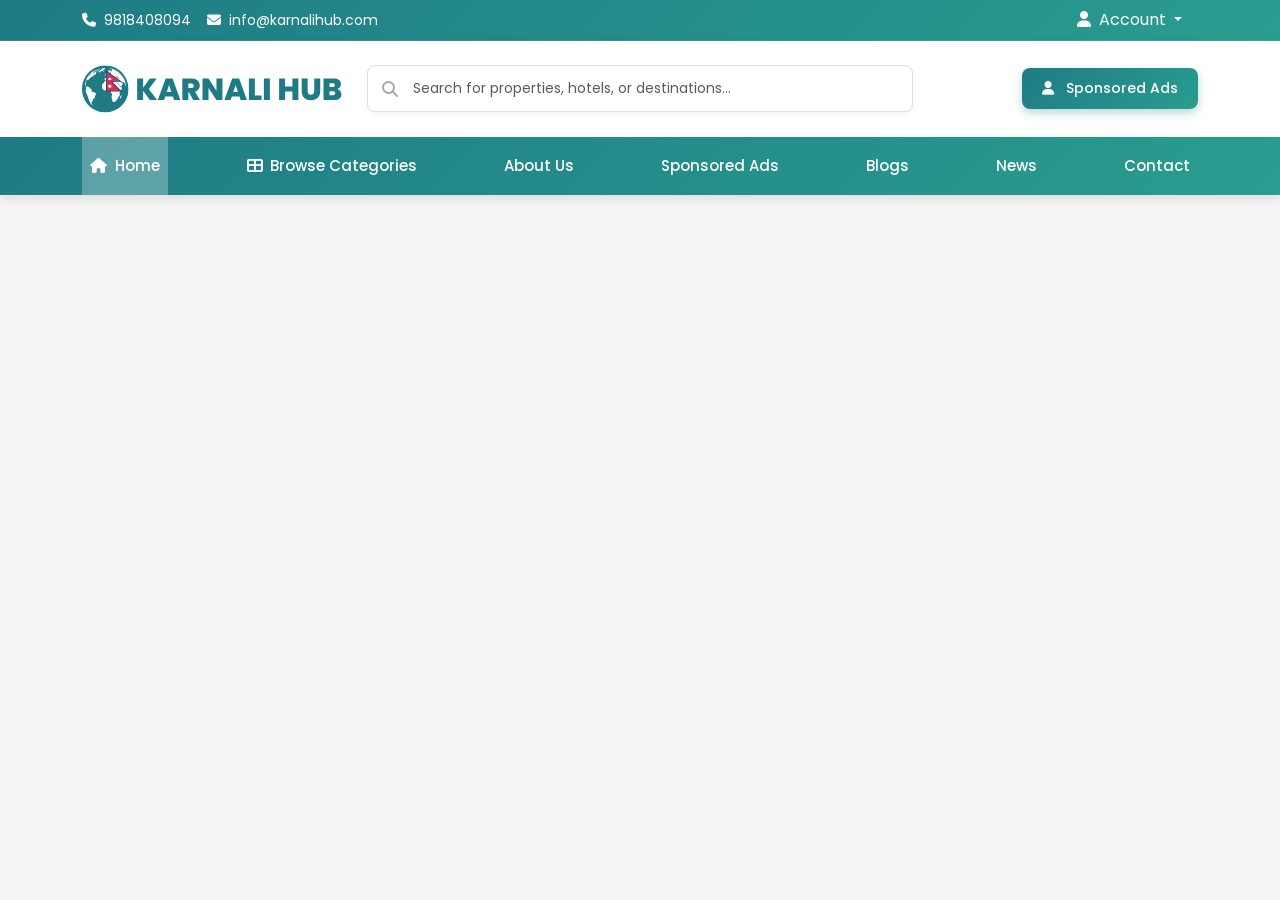
==== index.html @ 63da8f0d "update" ====
<!DOCTYPE html>
<html lang="en">
<head>
    <meta charset="UTF-8">
    <title>Karnali Hub</title>
    <!-- Bootstrap 5 CSS -->
    <link href="https://cdn.jsdelivr.net/npm/bootstrap@5.3.0/dist/css/bootstrap.min.css" rel="stylesheet">
    <!-- Font Awesome for icons -->
    <link rel="stylesheet" href="https://cdnjs.cloudflare.com/ajax/libs/font-awesome/6.4.0/css/all.min.css">
    <!-- Google Fonts -->
    <link href="https://fonts.googleapis.com/css2?family=Poppins:wght@300;400;500;600;700&display=swap" rel="stylesheet">
    <!-- Animate.css for animations -->
    <link rel="stylesheet" href="https://cdnjs.cloudflare.com/ajax/libs/animate.css/4.1.1/animate.min.css">
    <link rel="icon" href="./image/icons.svg">
    <link rel="stylesheet" href="css/style.css">
</head>
<body>
<div class="top-bar py-2">
    <div class="container">
        <div class="row align-items-center">
            <div class="col-md-4 d-flex align-items-center">
                <i class="fas fa-phone me-2"></i>
                <span>
                    9818408094
                </span>
                <i class="fas fa-envelope ms-3 me-2"></i>
                <span>
                    <a href="mailto:info@karnalihub.com" class="text-decoration-none">
                        info@karnalihub.com
                    </a>
                </span>
            </div>
            <div class="col-md-8 text-end settings-dropdown">
                <div class="d-inline-block me-3">
                    <div class="dropdown">
                        <button class="btn dropdown-toggle" type="button" id="settingsDropdown"
                                data-bs-toggle="dropdown" aria-expanded="false">
                            <i class="fas fa-user me-1"></i> Account
                        </button>
                        <ul class="dropdown-menu dropdown-menu-end" aria-labelledby="settingsDropdown">
                            <li><a class="dropdown-item text-dark" href="#"><i
                                    class="fas fa-sign-in-alt me-2"></i>Login</a></li>
                            <li><a class="dropdown-item text-dark" href="#"><i
                                    class="fas fa-user-plus me-2"></i>Register</a></li>
                        </ul>
                    </div>
                </div>
            </div>
        </div>
    </div>
</div>

<!-- Main Header -->
<header class="main-header">
    <div class="container">
        <div class="row align-items-center">
            <div class="col-lg-3 col-md-12">
                <div class="logo">
                    <a href="http://127.0.0.1:8000">
                        <img src="image/logo.svg" alt="karnali hub">
                    </a>
                </div>
            </div>
            <div class="col-lg-6 col-md-12">
                <form action="" method="GET">
                    <div class="search-container">
                        <i class="fas fa-search search-icon"></i>
                        <input type="text" name="q" class="form-control search-bar"
                               placeholder="Search for properties, hotels, or destinations..."
                               value="">
                    </div>
                </form>
            </div>
            <div class="col-lg-3 col-md-12">
                <div class="header-actions">
                    <a href="" class="btn login-btn">
                        <i class="fas fa-user me-2"></i> Sponsored Ads
                    </a>
                </div>
            </div>
        </div>
    </div>
</header>

<!-- Navigation with Mega Menu -->
<nav class="navbar navbar-expand-lg navbar-dark navbar-custom">
    <div class="container">
        <button class="navbar-toggler" type="button" data-bs-toggle="collapse" data-bs-target="#navbarNav"
                aria-controls="navbarNav" aria-expanded="false" aria-label="Toggle navigation">
            <span class="navbar-toggler-icon"></span>
        </button>
        <div class="collapse navbar-collapse" id="navbarNav">
            <ul class="navbar-nav">
                <li class="nav-item">
                    <a class="nav-link active" href="http://127.0.0.1:8000">
                        <i class="fas fa-home me-1"></i> Home
                    </a>
                </li>

                <!-- Browse Categories Mega Menu -->
                <li class="nav-item mega-menu-container">
                    <a class="nav-link" href="#" id="browseCategories">
                        <i class="fas fa-th-large me-1"></i> Browse Categories
                    </a>
                    <div class="mega-menu">
                        <div class="vertical-mega-menu">
                            <div class="main-categories">
                                <ul class="category-list" role="tablist">
                                    <li class="category-item active"
                                        data-category="category-1"
                                        tabindex="0" role="tab"
                                        aria-selected="true"
                                        aria-controls="category-1-content">
                                        <i class="fas fa-folder category-icon"></i>
                                        <span>Real Estate</span>
                                        <i class="fas fa-chevron-right arrow-icon"></i>
                                    </li>
                                    <li class="category-item "
                                        data-category="category-4"
                                        tabindex="0" role="tab"
                                        aria-selected="false"
                                        aria-controls="category-4-content">
                                        <i class="fas fa-folder category-icon"></i>
                                        <span>Vehicles</span>
                                        <i class="fas fa-chevron-right arrow-icon"></i>
                                    </li>
                                    <li class="category-item "
                                        data-category="category-2"
                                        tabindex="0" role="tab"
                                        aria-selected="false"
                                        aria-controls="category-2-content">
                                        <i class="fas fa-folder category-icon"></i>
                                        <span>Hotels</span>
                                        <i class="fas fa-chevron-right arrow-icon"></i>
                                    </li>
                                    <li class="category-item "
                                        data-category="category-3"
                                        tabindex="0" role="tab"
                                        aria-selected="false"
                                        aria-controls="category-3-content">
                                        <i class="fas fa-folder category-icon"></i>
                                        <span>Jobs</span>
                                        <i class="fas fa-chevron-right arrow-icon"></i>
                                    </li>
                                    <li class="category-item "
                                        data-category="category-5"
                                        tabindex="0" role="tab"
                                        aria-selected="false"
                                        aria-controls="category-5-content">
                                        <i class="fas fa-folder category-icon"></i>
                                        <span>Consultancy</span>
                                        <i class="fas fa-chevron-right arrow-icon"></i>
                                    </li>
                                </ul>
                            </div>

                            <div class="subcategories">
                                <div id="category-1-content"
                                     class="subcategory-content active"
                                     role="tabpanel"
                                     aria-labelledby="category-1">
                                    <div class="row">
                                        <div class="col-md-8">
                                            <ul class="subcategory-list">
                                                <li><a href="#"> Homes  </a></li>
                                                <li><a href="#"> Apartments  </a></li>
                                                <li><a href="#"> Rooms  </a></li>
                                                <li><a href="#"> Commercial  </a></li>
                                            </ul>
                                        </div>
                                        <div class="col-md-4">
                                            <div class="featured-content">
                                                <h5 class="featured-title">Featured</h5>
                                                <img src="./image/a.jpg"
                                                     alt="Featured"
                                                     class="featured-img">
                                                <p class="featured-text">This is a featured item
                                                    for Real Estate.</p>
                                                <a href="#" class="featured-btn">View Details</a>
                                            </div>
                                        </div>
                                    </div>
                                </div>
                                <div id="category-4-content"
                                     class="subcategory-content "
                                     role="tabpanel"
                                     aria-labelledby="category-4">
                                    <div class="row">
                                        <div class="col-md-8">
                                            <ul class="subcategory-list">
                                                <li><a href="#"> Cars  </a></li>
                                                <li><a href="#"> Motorcycles  </a></li>
                                                <li><a href="#"> Commercial Vehicles  </a></li>
                                                <li><a href="#"> Rental Vehicles  </a></li>
                                            </ul>
                                        </div>
                                        <div class="col-md-4">
                                            <div class="featured-content">
                                                <h5 class="featured-title">Featured</h5>
                                                <img src="https://via.placeholder.com/250x150"
                                                     alt="Featured"
                                                     class="featured-img">
                                                <p class="featured-text">This is a featured item
                                                    for Vehicles.</p>
                                                <a href="#" class="featured-btn">View Details</a>
                                            </div>
                                        </div>
                                    </div>
                                </div>
                                <div id="category-2-content"
                                     class="subcategory-content "
                                     role="tabpanel"
                                     aria-labelledby="category-2">
                                    <div class="row">
                                        <div class="col-md-8">
                                            <ul class="subcategory-list">
                                                <li><a href="#"> Luxury Hotels  </a></li>
                                                <li><a href="#"> Budget Hotels  </a></li>
                                                <li><a href="#"> Resorts  </a></li>
                                                <li><a href="#"> Homestays  </a></li>
                                            </ul>
                                        </div>
                                        <div class="col-md-4">
                                            <div class="featured-content">
                                                <h5 class="featured-title">Featured</h5>
                                                <img src="https://via.placeholder.com/250x150"
                                                     alt="Featured"
                                                     class="featured-img">
                                                <p class="featured-text">This is a featured item
                                                    for Hotels.</p>
                                                <a href="#" class="featured-btn">View Details</a>
                                            </div>
                                        </div>
                                    </div>
                                </div>
                                <div id="category-3-content"
                                     class="subcategory-content "
                                     role="tabpanel"
                                     aria-labelledby="category-3">
                                    <div class="row">
                                        <div class="col-md-8">
                                            <ul class="subcategory-list">
                                                <li><a href="#"> IT &amp; Software  </a></li>
                                                <li><a href="#"> Sales &amp; Marketing  </a></li>
                                                <li><a href="#"> Finance  </a></li>
                                                <li><a href="#"> Healthcare  </a></li>
                                            </ul>
                                        </div>
                                        <div class="col-md-4">
                                            <div class="featured-content">
                                                <h5 class="featured-title">Featured</h5>
                                                <img src="./image/a.jpg"
                                                     alt="Featured"
                                                     class="featured-img">
                                                <p class="featured-text">This is a featured item
                                                    for Jobs.</p>
                                                <a href="#" class="featured-btn">View Details</a>
                                            </div>
                                        </div>
                                    </div>
                                </div>
                                <div id="category-5-content"
                                     class="subcategory-content "
                                     role="tabpanel"
                                     aria-labelledby="category-5">
                                    <div class="row">
                                        <div class="col-md-8">
                                            <ul class="subcategory-list">
                                                <li><a href="#"> Business Consulting  </a></li>
                                                <li><a href="#"> Legal Services  </a></li>
                                                <li><a href="#"> Financial Advisory  </a></li>
                                                <li><a href="#"> IT Consulting  </a></li>
                                            </ul>
                                        </div>
                                        <div class="col-md-4">
                                            <div class="featured-content">
                                                <h5 class="featured-title">Featured</h5>
                                                <img src="./image/a.jpg"
                                                     alt="Featured"
                                                     class="featured-img">
                                                <p class="featured-text">This is a featured item
                                                    for Consultancy.</p>
                                                <a href="#" class="featured-btn">View Details</a>
                                            </div>
                                        </div>
                                    </div>
                                </div>
                            </div>
                        </div>
                    </div>

                </li>
                <li class="nav-item">
                    <a class="nav-link" href="#"> About Us </a>
                </li>
                <li class="nav-item">
                    <a class="nav-link" href="#"> Sponsored Ads </a>
                </li>
                <li class="nav-item">
                    <a class="nav-link" href="#"> Blogs </a>
                </li>
                <li class="nav-item">
                    <a class="nav-link" href="#"> News </a>
                </li>
                <li class="nav-item">
                    <a class="nav-link" href="#"> Contact </a>
                </li>
            </ul>
        </div>
    </div>
</nav>

<script src="https://cdn.jsdelivr.net/npm/bootstrap@5.3.5/dist/js/bootstrap.bundle.min.js" integrity="sha384-k6d4wzSIapyDyv1kpU366/PK5hCdSbCRGRCMv+eplOQJWyd1fbcAu9OCUj5zNLiq" crossorigin="anonymous"></script>


<script>

    document.addEventListener('DOMContentLoaded', function () {
        // Get all category items
        const categoryItems = document.querySelectorAll('.category-item');

        // Function to show subcategory content
        function showSubcategory(categoryId) {
            // Hide all subcategory content
            const allSubcategories = document.querySelectorAll('.subcategory-content');
            allSubcategories.forEach(content => {
                content.classList.remove('active');
            });

            // Show the selected subcategory content
            const selectedContent = document.getElementById(`${categoryId}-content`);
            if (selectedContent) {
                selectedContent.classList.add('active');
            }

            // Update active state on category items
            categoryItems.forEach(item => {
                item.classList.remove('active');
                if (item.getAttribute('data-category') === categoryId) {
                    item.classList.add('active');
                }
            });
        }

        // Add event listeners to each category item
        categoryItems.forEach(item => {
            // Mouse enter event for desktop
            item.addEventListener('mouseenter', function () {
                const categoryId = this.getAttribute('data-category');
                showSubcategory(categoryId);
            });

            // Click event for mobile and accessibility
            item.addEventListener('click', function (e) {
                e.preventDefault();
                const categoryId = this.getAttribute('data-category');
                showSubcategory(categoryId);
            });

            // Keyboard accessibility
            item.addEventListener('keydown', function (e) {
                // Enter or Space key
                if (e.keyCode === 13 || e.keyCode === 32) {
                    e.preventDefault();
                    const categoryId = this.getAttribute('data-category');
                    showSubcategory(categoryId);
                }
            });
        });

        // Set first category as active by default
        const firstCategory = document.querySelector('.category-item');
        if (firstCategory) {
            const categoryId = firstCategory.getAttribute('data-category');
            showSubcategory(categoryId);
        }

        // Handle focus management for keyboard navigation
        categoryItems.forEach((item, index) => {
            item.addEventListener('keydown', function (e) {
                // Down arrow key
                if (e.keyCode === 40) {
                    e.preventDefault();
                    const nextIndex = index === categoryItems.length - 1 ? 0 : index + 1;
                    categoryItems[nextIndex].focus();
                }
                // Up arrow key
                else if (e.keyCode === 38) {
                    e.preventDefault();
                    const prevIndex = index === 0 ? categoryItems.length - 1 : index - 1;
                    categoryItems[prevIndex].focus();
                }
            });
        });

        // Mobile menu handling
        const browseCategories = document.getElementById('browseCategories');
        const megaMenuContainer = document.querySelector('.mega-menu-container');

        if (browseCategories && window.innerWidth < 992) {
            browseCategories.addEventListener('click', function (e) {
                e.preventDefault();
                megaMenuContainer.classList.toggle('show');
            });

            // Close mega menu when clicking outside
            document.addEventListener('click', function (e) {
                if (!megaMenuContainer.contains(e.target)) {
                    megaMenuContainer.classList.remove('show');
                }
            });
        }
    });
</script>
</body>
</html>
---- css/style.css ----
:root {
    --primary-color: #1e7b85;
    --primary-gradient: linear-gradient(135deg, #1e7b85 0%, #2a9d8f 100%);
    --secondary-color: #f8f9fa;
    --accent-color: #0d6efd;
    --text-color: #333;
    --light-text: #fff;
    --border-radius: 8px;
    --box-shadow: 0 4px 12px rgba(0, 0, 0, 0.1);
    --transition: all 0.3s ease;
}

body {
    font-family: 'Poppins', sans-serif;
    color: var(--text-color);
    background-color: #f5f5f5;
}

/* =======================Top Bar Styles======================= */
.top-bar {
    background: var(--primary-gradient);
    color: var(--light-text);
    padding: 8px 0;
    font-size: 14px;
    border-bottom: 1px solid rgba(255, 255, 255, 0.1);
}

.top-bar a {
    color: var(--light-text);
    text-decoration: none;
    transition: var(--transition);
}

.top-bar a:hover {
    color: rgba(255, 255, 255, 0.8);
}

.top-bar .social-icons a {
    margin-left: 12px;
    font-size: 15px;
}

.top-bar .dropdown-toggle {
    background: transparent;
    border: none;
    color: var(--light-text);
    padding: 0;
    font-weight: 400;
}

.top-bar .dropdown-toggle:focus {
    box-shadow: none;
}

.top-bar .dropdown-menu {
    border-radius: var(--border-radius);
    box-shadow: var(--box-shadow);
    border: none;
    margin-top: 10px;
    min-width: 120px;
}

.top-bar .dropdown-item {
    font-size: 13px;
    padding: 8px 16px;
}

.top-bar .dropdown-item:hover {
    background-color: rgba(30, 123, 133, 0.1);
}

/*=========================End to top bar======================*/
/*========================= Main Header Styles ================*/

.main-header {
    background-color: var(--light-text);
    padding: 20px 0;
    box-shadow: var(--box-shadow);
}

.logo {
    display: flex;
    align-items: center;
}

.logo img {
    max-width: 100%;
    height: auto;
}

.search-container {
    position: relative;
    max-width: 600px;
    margin: 0 auto;
}

.search-bar {
    border-radius: var(--border-radius);
    border: 1px solid #e0e0e0;
    padding: 12px 20px;
    padding-left: 45px;
    width: 100%;
    transition: var(--transition);
    font-size: 14px;
    box-shadow: 0 2px 5px rgba(0, 0, 0, 0.05);
}

.search-bar:focus {
    border-color: var(--primary-color);
    box-shadow: 0 0 0 3px rgba(30, 123, 133, 0.2);
    outline: none;
}

.search-icon {
    position: absolute;
    left: 15px;
    top: 50%;
    transform: translateY(-50%);
    color: #aaa;
    font-size: 16px;
}

.header-actions {
    display: flex;
    align-items: center;
    justify-content: flex-end;
    gap: 15px;
}

.header-action-btn {
    background: transparent;
    border: none;
    width: 40px;
    height: 40px;
    border-radius: 50%;
    display: flex;
    align-items: center;
    justify-content: center;
    color: var(--text-color);
    font-size: 18px;
    transition: var(--transition);
    position: relative;
}

.header-action-btn:hover {
    background-color: rgba(30, 123, 133, 0.1);
    color: var(--primary-color);
}

.cart-count {
    position: absolute;
    top: -5px;
    right: -5px;
    background-color: var(--accent-color);
    color: var(--light-text);
    font-size: 10px;
    width: 18px;
    height: 18px;
    border-radius: 50%;
    display: flex;
    align-items: center;
    justify-content: center;
    font-weight: 600;
}

.login-btn {
    background: var(--primary-gradient);
    color: var(--light-text);
    border: none;
    border-radius: var(--border-radius);
    padding: 10px 20px;
    font-weight: 500;
    font-size: 14px;
    transition: var(--transition);
    box-shadow: 0 4px 10px rgba(30, 123, 133, 0.3);
}

.login-btn:hover {
    transform: translateY(-2px);
    box-shadow: 0 6px 15px rgba(30, 123, 133, 0.4);
    color: var(--light-text);
}

/*=========================End to Main Header======================*/

/*========================Navigation Styles ====================*/
.navbar-custom {
    background: var(--primary-gradient);
    padding: 0;
    box-shadow: 0 4px 10px rgba(0, 0, 0, 0.1);
}

.navbar-custom .navbar-nav {
    width: 100%;
    display: flex;
    justify-content: space-between;
}

.navbar-custom {
    background: var(--primary-gradient);
    padding: 0;
    box-shadow: 0 4px 10px rgba(0, 0, 0, 0.1);
}

.navbar-custom .navbar-nav {
    width: 100%;
}

.navbar-custom .nav-item {
    position: relative;
}

.navbar-custom .nav-link {
    color: var(--light-text) !important;
    padding: 18px 25px;
    font-weight: 500;
    font-size: 15px;
    transition: var(--transition);
    position: relative;
    z-index: 1;
}

.navbar-custom .nav-link:before {
    content: '';
    position: absolute;
    bottom: 0;
    left: 0;
    width: 100%;
    height: 0;
    background-color: rgba(255, 255, 255, 0.15);
    transition: var(--transition);
    z-index: -1;
}

.navbar-custom .nav-link:hover:before,
.navbar-custom .nav-link.active:before {
    height: 100%;
}

.navbar-custom .nav-link.active {
    background-color: rgba(255, 255, 255, 0.15);
}

.navbar-custom .dropdown-menu {
    border: none;
    border-radius: var(--border-radius);
    box-shadow: var(--box-shadow);
    margin-top: 0;
    padding: 10px 0;
}

.navbar-custom .dropdown-item {
    font-size: 14px;
    padding: 8px 20px;
    transition: var(--transition);
}

.navbar-custom .dropdown-item:hover {
    background-color: rgba(30, 123, 133, 0.1);
    color: var(--primary-color);
}

.mega-menu-container {
    position: static;
}

.mega-menu {
    position: absolute;
    left: 0;
    right: 0;
    top: 100%;
    background-color: var(--light-text);
    box-shadow: var(--box-shadow);
    border-radius: 0 0 var(--border-radius) var(--border-radius);
    opacity: 0;
    visibility: hidden;
    transform: translateY(10px);
    transition: all 0.3s ease;
    z-index: 1000;
    padding: 0;
    overflow: hidden;
}

.mega-menu-container:hover .mega-menu {
    opacity: 1;
    visibility: visible;
    transform: translateY(0);
}

.vertical-mega-menu {
    display: flex;
    min-height: 450px;
}

.main-categories {
    width: 280px;
    background-color: #f8f9fa;
    border-right: 1px solid #e9ecef;
    padding: 0;
}

.category-list {
    list-style: none;
    padding: 0;
    margin: 0;
}

.category-item {
    padding: 15px 20px;
    border-bottom: 1px solid #e9ecef;
    cursor: pointer;
    display: flex;
    align-items: center;
    transition: var(--transition);
    position: relative;
}

.category-item:hover,
.category-item.active {
    background-color: var(--light-text);
    color: var(--primary-color);
}

.category-icon {
    margin-right: 12px;
    width: 20px;
    text-align: center;
    color: var(--primary-color);
}

.arrow-icon {
    position: absolute;
    right: 15px;
    opacity: 0;
    transition: var(--transition);
}

.category-item:hover .arrow-icon,
.category-item.active .arrow-icon {
    opacity: 1;
    right: 10px;
}

.subcategories {
    flex: 1;
    background-color: var(--light-text);
    padding: 20px;
    position: relative;
}

.subcategory-content {
    display: none;
    opacity: 0;
    transition: opacity 0.3s ease;
    position: absolute;
    top: 0;
    left: 0;
    width: 100%;
    height: 100%;
    padding: 20px;
}

.subcategory-content.active {
    display: block;
    opacity: 1;
    position: relative;
}

.subcategory-header {
    font-weight: 600;
    color: var(--primary-color);
    font-size: 16px;
    margin-bottom: 15px;
    padding-bottom: 10px;
    border-bottom: 2px solid var(--primary-color);
}

.subcategory-list {
    list-style: none;
    padding: 0;
    margin: 0;
}

.subcategory-list li {
    margin-bottom: 8px;
}

.subcategory-list a {
    color: var(--text-color);
    text-decoration: none;
    font-size: 14px;
    transition: var(--transition);
    display: block;
    padding: 5px 0;
}

.subcategory-list a:hover {
    color: var(--primary-color);
    padding-left: 5px;
}

.subcategory-list a i {
    margin-right: 8px;
    color: var(--primary-color);
    font-size: 12px;
}

/* Featured Content */
.featured-content {
    background-color: rgba(30, 123, 133, 0.05);
    border-radius: var(--border-radius);
    padding: 15px;
    height: 100%;
}

.featured-title {
    font-weight: 600;
    font-size: 16px;
    margin-bottom: 10px;
    color: var(--primary-color);
}

.featured-img {
    width: 100%;
    height: 150px;
    object-fit: cover;
    border-radius: var(--border-radius);
    margin-bottom: 10px;
}

.featured-text {
    font-size: 13px;
    color: #777;
    margin-bottom: 10px;
}

.featured-btn {
    background: var(--primary-gradient);
    color: var(--light-text);
    border: none;
    border-radius: var(--border-radius);
    padding: 8px 15px;
    font-size: 13px;
    font-weight: 500;
    transition: var(--transition);
    display: inline-block;
    text-decoration: none;
}

.featured-btn:hover {
    transform: translateY(-2px);
    box-shadow: 0 4px 8px rgba(30, 123, 133, 0.3);
    color: var(--light-text);
}

/* Responsive Styles */
@media (max-width: 991.98px) {
    .mega-menu {
        position: static;
        box-shadow: none;
        border-radius: 0;
    }

    .vertical-mega-menu {
        flex-direction: column;
    }

    .main-categories {
        width: 100%;
        border-right: none;
        border-bottom: 1px solid #e9ecef;
    }

    .category-item {
        padding: 12px 15px;
    }

    .subcategories {
        padding: 15px;
    }

    .subcategory-content {
        padding: 15px 0;
    }

    .mega-menu-container:hover .mega-menu {
        display: none;
    }

    .mega-menu-container.show .mega-menu {
        display: block;
        opacity: 1;
        visibility: visible;
    }
}

@media (max-width: 767.98px) {
    .featured-content {
        margin-top: 20px;
    }
}


.mega-menu-container {
    position: relative;
}

.mega-menu {
    position: absolute;
    left: 0;
    top: 100%;
    width: 800px; /* Adjust width as needed */
    background: #fff;
    box-shadow: 0 5px 10px rgba(0, 0, 0, 0.1);
    z-index: 1000;
    display: none;
    padding: 15px;
    border-radius: 0 0 5px 5px;
}

.mega-menu-container:hover .mega-menu {
    display: block;
}

.vertical-mega-menu {
    display: flex;
}

/*==============End mega menu=========================*/

/*!*!*.main-categories {*!*!*/
/*!*!*    width: 250px;*!*!*/
/*!*!*    background: #f8f9fa;*!*!*/
/*!*!*    border-right: 1px solid #eee;*!*!*/
/*!*!*    padding-right: 15px;*!*!*/
/*!*!*}*!*!*/

/*!*!*.category-list {*!*!*/
/*!*!*    list-style: none;*!*!*/
/*!*!*    padding: 0;*!*!*/
/*!*!*    margin: 0;*!*!*/
/*!*!*}*!*!*/

/*!*!*.category-item {*!*!*/
/*!*!*    padding: 10px 15px;*!*!*/
/*!*!*    cursor: pointer;*!*!*/
/*!*!*    display: flex;*!*!*/
/*!*!*    align-items: center;*!*!*/
/*!*!*    transition: all 0.3s ease;*!*!*/
/*!*!*    border-radius: 4px;*!*!*/
/*!*!*}*!*!*/

/*!*!*.category-item:hover, .category-item.active {*!*!*/
/*!*!*    background: #e9ecef;*!*!*/
/*!*!*}*!*!*/

/*!*!*.category-icon {*!*!*/
/*!*!*    margin-right: 10px;*!*!*/
/*!*!*    color: #6c757d;*!*!*/
/*!*!*}*!*!*/

/*!*.arrow-icon {*!*/
/*!*    margin-left: auto;*!*/
/*!*    font-size: 12px;*!*/
/*!*    color: #6c757d;*!*/
/*!*}*!*/

/*!*.subcategories {*!*/
/*!*    flex: 1;*!*/
/*!*    padding-left: 15px;*!*/
/*!*}*!*/

/*!*.subcategory-content {*!*/
/*!*    display: none;*!*/
/*!*}*!*/

/*!*.subcategory-content.active {*!*/
/*!*    display: block;*!*/
/*!*}*!*/

/*!*.subcategory-header {*!*/
/*!*    font-size: 16px;*!*/
/*!*    margin-bottom: 15px;*!*/
/*!*    padding-bottom: 5px;*!*/
/*!*    border-bottom: 1px solid #eee;*!*/
/*!*}*!*/

/*!*.subcategory-list {*!*/
/*!*    list-style: none;*!*/
/*!*    padding: 0;*!*/
/*!*}*!*/

/*!*.subcategory-list li a {*!*/
/*!*    display: block;*!*/
/*!*    padding: 8px 0;*!*/
/*!*    color: #495057;*!*/
/*!*    text-decoration: none;*!*/
/*!*}*!*/

/*!*.subcategory-list li a:hover {*!*/
/*!*    color: #0d6efd;*!*/
/*!*}*!*/

/*!*.subcategory-list li a i {*!*/
/*!*    margin-right: 5px;*!*/
/*!*    font-size: 12px;*!*/
/*!*}*!*/

/*!*.featured-content {*!*/
/*!*    background: #f8f9fa;*!*/
/*!*    padding: 15px;*!*/
/*!*    border-radius: 5px;*!*/
/*!*}*!*/

/*!*.featured-title {*!*/
/*!*    font-size: 16px;*!*/
/*!*    margin-bottom: 10px;*!*/
/*!*}*!*/

/*!*.featured-img {*!*/
/*!*    width: 100%;*!*/
/*!*    height: auto;*!*/
/*!*    margin-bottom: 10px;*!*/
/*!*    border-radius: 3px;*!*/
/*!*}*!*/

/*!*.featured-text {*!*/
/*!*    font-size: 14px;*!*/
/*!*    margin-bottom: 10px;*!*/
/*!*}*!*/

/*!*.featured-btn {*!*/
/*!*    display: inline-block;*!*/
/*!*    padding: 5px 15px;*!*/
/*!*    background: #0d6efd;*!*/
/*!*    color: white;*!*/
/*!*    border-radius: 3px;*!*/
/*!*    text-decoration: none;*!*/
/*!*    font-size: 14px;*!*/
/*!*}*!*/

/*!*.featured-btn:hover {*!*/
/*!*    background: #0b5ed7;*!*/
/*!*    color: white;*!*/
/*!*}*!*/

/*!*==========================End to Navigation====================*!*/

/*!* Banner Section Styles *!*/
/*.banner-section {*/
/*    padding: 30px 0;*/
/*    background-color: var(--light-text);*/
/*    margin-top: 30px;*/
/*    box-shadow: var(--box-shadow);*/
/*    border-radius: var(--border-radius);*/
/*}*/

/*.carousel-inner {*/
/*    border-radius: var(--border-radius);*/
/*    overflow: hidden;*/
/*    box-shadow: var(--box-shadow);*/
/*}*/

/*.carousel-item {*/
/*    height: 400px;*/
/*    background-size: cover;*/
/*    background-position: center;*/
/*    position: relative;*/
/*}*/

/*.carousel-caption {*/
/*    background: rgba(0, 0, 0, 0.5);*/
/*    border-radius: var(--border-radius);*/
/*    padding: 20px;*/
/*    bottom: 40px;*/
/*    max-width: 80%;*/
/*    margin: 0 auto;*/
/*}*/

/*.carousel-caption h3 {*/
/*    font-weight: 700;*/
/*    margin-bottom: 10px;*/
/*}*/

/*.carousel-indicators {*/
/*    margin-bottom: 20px;*/
/*}*/

/*.carousel-indicators [data-bs-target] {*/
/*    width: 12px;*/
/*    height: 12px;*/
/*    border-radius: 50%;*/
/*    background-color: var(--primary-color);*/
/*    opacity: 0.5;*/
/*}*/

/*.carousel-indicators .active {*/
/*    opacity: 1;*/
/*}*/

/*.feature-box {*/
/*    background-color: var(--light-text);*/
/*    border-radius: var(--border-radius);*/
/*    padding: 20px;*/
/*    height: 180px;*/
/*    margin-bottom: 20px;*/
/*    box-shadow: var(--box-shadow);*/
/*    transition: var(--transition);*/
/*    position: relative;*/
/*    overflow: hidden;*/
/*    display: flex;*/
/*    flex-direction: column;*/
/*    justify-content: center;*/
/*    align-items: center;*/
/*    text-align: center;*/
/*    cursor: pointer;*/
/*}*/

/*.feature-box:hover {*/
/*    transform: translateY(-5px);*/
/*    box-shadow: 0 10px 20px rgba(0, 0, 0, 0.15);*/
/*}*/

/*.feature-box::before {*/
/*    content: '';*/
/*    position: absolute;*/
/*    top: 0;*/
/*    left: 0;*/
/*    width: 100%;*/
/*    height: 4px;*/
/*    background: var(--primary-gradient);*/
/*    transition: var(--transition);*/
/*    z-index: -1;*/
/*}*/

/*.feature-box:hover::before {*/
/*    height: 8px;*/
/*}*/

/*.feature-icon {*/
/*    width: 60px;*/
/*    height: 60px;*/
/*    background: var(--primary-gradient);*/
/*    border-radius: 50%;*/
/*    display: flex;*/
/*    align-items: center;*/
/*    justify-content: center;*/
/*    color: var(--light-text);*/
/*    font-size: 24px;*/
/*    margin-bottom: 15px;*/
/*    transition: var(--transition);*/
/*}*/

/*.feature-box:hover .feature-icon {*/
/*    transform: rotateY(180deg);*/
/*}*/

/*.feature-title {*/
/*    font-weight: 600;*/
/*    font-size: 16px;*/
/*    margin-bottom: 5px;*/
/*    color: var(--primary-color);*/
/*}*/

/*.feature-text {*/
/*    font-size: 13px;*/
/*    color: #777;*/
/*    margin: 0;*/
/*}*/

/*!* Section Styles *!*/
/*.section {*/
/*    padding: 60px 0;*/
/*}*/

/*.section-title {*/
/*    position: relative;*/
/*    margin-bottom: 40px;*/
/*    text-align: center;*/
/*}*/

/*.section-title h2 {*/
/*    font-weight: 700;*/
/*    position: relative;*/
/*    display: inline-block;*/
/*    margin-bottom: 10px;*/
/*    padding-bottom: 10px;*/
/*}*/

/*.section-title h2::after {*/
/*    content: '';*/
/*    position: absolute;*/
/*    display: block;*/
/*    width: 50px;*/
/*    height: 3px;*/
/*    background: var(--primary-gradient);*/
/*    bottom: 0;*/
/*    left: 50%;*/
/*    transform: translateX(-50%);*/
/*}*/

/*.section-title p {*/
/*    font-size: 16px;*/
/*    color: #777;*/
/*    max-width: 700px;*/
/*    margin: 0 auto;*/
/*}*/

/*!*========================Home Category==============================*!*/
/*!*========================End Home Category==============================*!*/

/*!* Ad Banner Styles *!*/
/*.ad-banner {*/
/*    border-radius: var(--border-radius);*/
/*    overflow: hidden;*/
/*    position: relative;*/
/*    margin: 40px 0;*/
/*    box-shadow: var(--box-shadow);*/
/*}*/

/*.ad-banner img {*/
/*    width: 100%;*/
/*    height: auto;*/
/*    display: block;*/
/*}*/

/*.ad-overlay {*/
/*    position: absolute;*/
/*    top: 0;*/
/*    left: 0;*/
/*    width: 100%;*/
/*    height: 100%;*/
/*    background: linear-gradient(to right, rgba(0, 0, 0, 0.7) 0%, rgba(0, 0, 0, 0.3) 100%);*/
/*    display: flex;*/
/*    flex-direction: column;*/
/*    justify-content: center;*/
/*    padding: 30px;*/
/*}*/

/*.ad-title {*/
/*    color: var(--light-text);*/
/*    font-weight: 700;*/
/*    font-size: 28px;*/
/*    margin-bottom: 15px;*/
/*}*/

/*.ad-text {*/
/*    color: rgba(255, 255, 255, 0.9);*/
/*    font-size: 16px;*/
/*    margin-bottom: 20px;*/
/*    max-width: 500px;*/
/*}*/

/*.ad-btn {*/
/*    background: var(--primary-gradient);*/
/*    color: var(--light-text);*/
/*    border: none;*/
/*    border-radius: var(--border-radius);*/
/*    padding: 12px 25px;*/
/*    font-weight: 500;*/
/*    font-size: 14px;*/
/*    transition: var(--transition);*/
/*    box-shadow: 0 4px 10px rgba(30, 123, 133, 0.3);*/
/*    display: inline-block;*/
/*    text-decoration: none;*/
/*}*/

/*.ad-btn:hover {*/
/*    transform: translateY(-2px);*/
/*    box-shadow: 0 6px 15px rgba(30, 123, 133, 0.4);*/
/*    color: var(--light-text);*/
/*}*/

/*!* Job Card Styles *!*/
/*.job-card {*/
/*    background-color: var(--light-text);*/
/*    border-radius: var(--border-radius);*/
/*    padding: 20px;*/
/*    margin-bottom: 20px;*/
/*    box-shadow: var(--box-shadow);*/
/*    transition: var(--transition);*/
/*    border-left: 4px solid var(--primary-color);*/
/*}*/

/*.job-card:hover {*/
/*    transform: translateY(-5px);*/
/*    box-shadow: 0 10px 20px rgba(0, 0, 0, 0.1);*/
/*}*/

/*.job-header {*/
/*    display: flex;*/
/*    align-items: center;*/
/*    margin-bottom: 15px;*/
/*}*/

/*.job-logo {*/
/*    width: 60px;*/
/*    height: 60px;*/
/*    border-radius: var(--border-radius);*/
/*    background-color: #f5f5f5;*/
/*    display: flex;*/
/*    align-items: center;*/
/*    justify-content: center;*/
/*    margin-right: 15px;*/
/*    overflow: hidden;*/
/*}*/

/*.job-logo img {*/
/*    width: 100%;*/
/*    height: 100%;*/
/*    object-fit: cover;*/
/*}*/

/*.job-title-container h3 {*/
/*    font-size: 18px;*/
/*    font-weight: 600;*/
/*    margin-bottom: 5px;*/
/*    color: var(--text-color);*/
/*}*/

/*.job-company {*/
/*    font-size: 14px;*/
/*    color: #777;*/
/*}*/

/*.job-details {*/
/*    display: flex;*/
/*    flex-wrap: wrap;*/
/*    margin-bottom: 15px;*/
/*}*/

/*.job-detail {*/
/*    display: flex;*/
/*    align-items: center;*/
/*    margin-right: 20px;*/
/*    margin-bottom: 10px;*/
/*    font-size: 14px;*/
/*    color: #555;*/
/*}*/

/*.job-detail i {*/
/*    margin-right: 8px;*/
/*    color: var(--primary-color);*/
/*}*/

/*.job-tags {*/
/*    display: flex;*/
/*    flex-wrap: wrap;*/
/*    margin-bottom: 15px;*/
/*}*/

/*.job-tag {*/
/*    background-color: rgba(30, 123, 133, 0.1);*/
/*    color: var(--primary-color);*/
/*    border-radius: 20px;*/
/*    padding: 5px 12px;*/
/*    font-size: 12px;*/
/*    margin-right: 10px;*/
/*    margin-bottom: 10px;*/
/*}*/

/*.job-footer {*/
/*    display: flex;*/
/*    justify-content: space-between;*/
/*    align-items: center;*/
/*    border-top: 1px solid #eee;*/
/*    padding-top: 15px;*/
/*}*/

/*.job-salary {*/
/*    font-weight: 600;*/
/*    color: var(--primary-color);*/
/*}*/

/*!* Property Card Styles *!*/
/*.property-card {*/
/*    background-color: var(--light-text);*/
/*    border-radius: var(--border-radius);*/
/*    overflow: hidden;*/
/*    box-shadow: var(--box-shadow);*/
/*    margin-bottom: 30px;*/
/*    transition: var(--transition);*/
/*}*/

/*.property-card:hover {*/
/*    transform: translateY(-5px);*/
/*    box-shadow: 0 15px 30px rgba(0, 0, 0, 0.15);*/
/*}*/

/*.property-img-container {*/
/*    position: relative;*/
/*    height: 200px;*/
/*    overflow: hidden;*/
/*}*/

/*.property-img {*/
/*    width: 100%;*/
/*    height: 100%;*/
/*    object-fit: cover;*/
/*    transition: var(--transition);*/
/*}*/

/*.property-card:hover .property-img {*/
/*    transform: scale(1.1);*/
/*}*/

/*.property-tag {*/
/*    position: absolute;*/
/*    top: 15px;*/
/*    left: 15px;*/
/*    background: var(--primary-gradient);*/
/*    color: var(--light-text);*/
/*    padding: 5px 12px;*/
/*    border-radius: 20px;*/
/*    font-size: 12px;*/
/*    font-weight: 500;*/
/*}*/

/*.property-price {*/
/*    position: absolute;*/
/*    bottom: 15px;*/
/*    right: 15px;*/
/*    background-color: rgba(0, 0, 0, 0.7);*/
/*    color: var(--light-text);*/
/*    padding: 8px 15px;*/
/*    border-radius: var(--border-radius);*/
/*    font-weight: 600;*/
/*}*/

/*.property-content {*/
/*    padding: 20px;*/
/*}*/

/*.property-title {*/
/*    font-size: 18px;*/
/*    font-weight: 600;*/
/*    margin-bottom: 10px;*/
/*    color: var(--text-color);*/
/*}*/

/*.property-location {*/
/*    display: flex;*/
/*    align-items: center;*/
/*    color: #777;*/
/*    font-size: 14px;*/
/*    margin-bottom: 15px;*/
/*}*/

/*.property-location i {*/
/*    margin-right: 8px;*/
/*    color: var(--primary-color);*/
/*}*/

/*.property-features {*/
/*    display: flex;*/
/*    justify-content: space-between;*/
/*    padding-top: 15px;*/
/*    border-top: 1px solid #eee;*/
/*}*/

/*.property-feature {*/
/*    display: flex;*/
/*    align-items: center;*/
/*    font-size: 14px;*/
/*    color: #555;*/
/*}*/

/*.property-feature i {*/
/*    margin-right: 5px;*/
/*    color: var(--primary-color);*/
/*}*/

/*!* Article Card Styles *!*/
/*.article-card {*/
/*    background-color: var(--light-text);*/
/*    border-radius: var(--border-radius);*/
/*    overflow: hidden;*/
/*    box-shadow: var(--box-shadow);*/
/*    margin-bottom: 30px;*/
/*    transition: var(--transition);*/
/*    height: 100%;*/
/*    display: flex;*/
/*    flex-direction: column;*/
/*}*/

/*.article-card:hover {*/
/*    transform: translateY(-5px);*/
/*    box-shadow: 0 15px 30px rgba(0, 0, 0, 0.15);*/
/*}*/

/*.article-img-container {*/
/*    position: relative;*/
/*    height: 200px;*/
/*    overflow: hidden;*/
/*}*/

/*.article-img {*/
/*    width: 100%;*/
/*    height: 100%;*/
/*    object-fit: cover;*/
/*    transition: var(--transition);*/
/*}*/

/*.article-card:hover .article-img {*/
/*    transform: scale(1.1);*/
/*}*/

/*.article-category {*/
/*    position: absolute;*/
/*    top: 15px;*/
/*    left: 15px;*/
/*    background: var(--primary-gradient);*/
/*    color: var(--light-text);*/
/*    padding: 5px 12px;*/
/*    border-radius: 20px;*/
/*    font-size: 12px;*/
/*    font-weight: 500;*/
/*}*/

/*.article-content {*/
/*    padding: 20px;*/
/*    flex-grow: 1;*/
/*    display: flex;*/
/*    flex-direction: column;*/
/*}*/

/*.article-date {*/
/*    display: flex;*/
/*    align-items: center;*/
/*    color: #777;*/
/*    font-size: 14px;*/
/*    margin-bottom: 10px;*/
/*}*/

/*.article-date i {*/
/*    margin-right: 8px;*/
/*    color: var(--primary-color);*/
/*}*/

/*.article-title {*/
/*    font-size: 18px;*/
/*    font-weight: 600;*/
/*    margin-bottom: 10px;*/
/*    color: var(--text-color);*/
/*}*/

/*.article-excerpt {*/
/*    color: #555;*/
/*    font-size: 14px;*/
/*    margin-bottom: 15px;*/
/*    flex-grow: 1;*/
/*}*/

/*.article-footer {*/
/*    display: flex;*/
/*    justify-content: space-between;*/
/*    align-items: center;*/
/*    padding-top: 15px;*/
/*    border-top: 1px solid #eee;*/
/*}*/

/*.article-author {*/
/*    display: flex;*/
/*    align-items: center;*/
/*}*/

/*.author-img {*/
/*    width: 30px;*/
/*    height: 30px;*/
/*    border-radius: 50%;*/
/*    margin-right: 10px;*/
/*}*/

/*.author-name {*/
/*    font-size: 14px;*/
/*    color: #555;*/
/*}*/

/*.article-stats {*/
/*    display: flex;*/
/*    align-items: center;*/
/*}*/

/*.article-stat {*/
/*    display: flex;*/
/*    align-items: center;*/
/*    margin-left: 15px;*/
/*    font-size: 14px;*/
/*    color: #777;*/
/*}*/

/*.article-stat i {*/
/*    margin-right: 5px;*/
/*    color: var(--primary-color);*/
/*}*/

/*!* Testimonial Styles *!*/
/*.testimonial-section {*/
/*    background-color: #f8f9fa;*/
/*    padding: 80px 0;*/
/*}*/

/*.testimonial-card {*/
/*    background-color: var(--light-text);*/
/*    border-radius: var(--border-radius);*/
/*    padding: 30px;*/
/*    margin: 15px;*/
/*    box-shadow: var(--box-shadow);*/
/*    text-align: center;*/
/*    transition: var(--transition);*/
/*}*/

/*.testimonial-card:hover {*/
/*    transform: translateY(-5px);*/
/*    box-shadow: 0 15px 30px rgba(0, 0, 0, 0.15);*/
/*}*/

/*.testimonial-img {*/
/*    width: 80px;*/
/*    height: 80px;*/
/*    border-radius: 50%;*/
/*    margin: 0 auto 20px;*/
/*    border: 5px solid rgba(30, 123, 133, 0.1);*/
/*}*/

/*.testimonial-text {*/
/*    font-style: italic;*/
/*    color: #555;*/
/*    margin-bottom: 20px;*/
/*    position: relative;*/
/*}*/

/*.testimonial-text::before,*/
/*.testimonial-text::after {*/
/*    content: '"';*/
/*    font-size: 50px;*/
/*    color: rgba(30, 123, 133, 0.1);*/
/*    position: absolute;*/
/*    line-height: 0;*/
/*}*/

/*.testimonial-text::before {*/
/*    top: 15px;*/
/*    left: -15px;*/
/*}*/

/*.testimonial-text::after {*/
/*    bottom: -10px;*/
/*    right: -15px;*/
/*}*/

/*.testimonial-name {*/
/*    font-weight: 600;*/
/*    color: var(--text-color);*/
/*    margin-bottom: 5px;*/
/*}*/

/*.testimonial-position {*/
/*    font-size: 14px;*/
/*    color: #777;*/
/*}*/

/*.testimonial-rating {*/
/*    margin-bottom: 15px;*/
/*}*/

/*.testimonial-rating i {*/
/*    color: #ffc107;*/
/*    margin: 0 2px;*/
/*}*/

/*!* Footer Styles *!*/
/*.footer {*/
/*    background-color: #222;*/
/*    color: #aaa;*/
/*    padding: 70px 0 0;*/
/*}*/

/*.footer-logo {*/
/*    display: flex;*/
/*    align-items: center;*/
/*    margin-bottom: 20px;*/
/*}*/

/*.footer-logo-icon {*/
/*    width: 40px;*/
/*    height: 40px;*/
/*    background: var(--primary-gradient);*/
/*    border-radius: 8px;*/
/*    display: flex;*/
/*    align-items: center;*/
/*    justify-content: center;*/
/*    color: var(--light-text);*/
/*    font-size: 20px;*/
/*    margin-right: 12px;*/
/*}*/

/*.footer-logo-text {*/
/*    font-weight: 700;*/
/*    font-size: 24px;*/
/*    color: var(--light-text);*/
/*    margin: 0;*/
/*    letter-spacing: -0.5px;*/
/*}*/

/*.footer-about {*/
/*    margin-bottom: 30px;*/
/*}*/

/*.footer-social {*/
/*    display: flex;*/
/*    margin-top: 20px;*/
/*}*/

/*.footer-social a {*/
/*    width: 36px;*/
/*    height: 36px;*/
/*    background-color: rgba(255, 255, 255, 0.1);*/
/*    border-radius: 50%;*/
/*    display: flex;*/
/*    align-items: center;*/
/*    justify-content: center;*/
/*    color: var(--light-text);*/
/*    margin-right: 10px;*/
/*    transition: var(--transition);*/
/*}*/

/*.footer-social a:hover {*/
/*    background-color: var(--primary-color);*/
/*    transform: translateY(-3px);*/
/*}*/

/*.footer-title {*/
/*    color: var(--light-text);*/
/*    font-weight: 600;*/
/*    font-size: 18px;*/
/*    margin-bottom: 25px;*/
/*    position: relative;*/
/*    padding-bottom: 10px;*/
/*}*/

/*.footer-title::after {*/
/*    content: '';*/
/*    position: absolute;*/
/*    left: 0;*/
/*    bottom: 0;*/
/*    width: 30px;*/
/*    height: 2px;*/
/*    background: var(--primary-gradient);*/
/*}*/

/*.footer-links {*/
/*    list-style: none;*/
/*    padding: 0;*/
/*    margin: 0;*/
/*}*/

/*.footer-links li {*/
/*    margin-bottom: 12px;*/
/*}*/

/*.footer-links a {*/
/*    color: #aaa;*/
/*    text-decoration: none;*/
/*    transition: var(--transition);*/
/*    display: flex;*/
/*    align-items: center;*/
/*}*/

/*.footer-links a:hover {*/
/*    color: var(--primary-color);*/
/*    padding-left: 5px;*/
/*}*/

/*.footer-links a i {*/
/*    margin-right: 8px;*/
/*    font-size: 12px;*/
/*}*/

/*.footer-contact-item {*/
/*    display: flex;*/
/*    margin-bottom: 15px;*/
/*}*/

/*.footer-contact-icon {*/
/*    width: 36px;*/
/*    height: 36px;*/
/*    background-color: rgba(255, 255, 255, 0.1);*/
/*    border-radius: 50%;*/
/*    display: flex;*/
/*    align-items: center;*/
/*    justify-content: center;*/
/*    color: var(--primary-color);*/
/*    margin-right: 15px;*/
/*}*/

/*.footer-contact-text {*/
/*    font-size: 14px;*/
/*}*/

/*.footer-newsletter p {*/
/*    margin-bottom: 20px;*/
/*}*/

/*.footer-newsletter-form {*/
/*    position: relative;*/
/*}*/

/*.footer-newsletter-input {*/
/*    width: 100%;*/
/*    padding: 12px 15px;*/
/*    padding-right: 50px;*/
/*    background-color: rgba(255, 255, 255, 0.1);*/
/*    border: none;*/
/*    border-radius: var(--border-radius);*/
/*    color: var(--light-text);*/
/*}*/

/*.footer-newsletter-input:focus {*/
/*    outline: none;*/
/*    background-color: rgba(255, 255, 255, 0.15);*/
/*}*/

/*.footer-newsletter-btn {*/
/*    position: absolute;*/
/*    right: 5px;*/
/*    top: 5px;*/
/*    background: var(--primary-gradient);*/
/*    border: none;*/
/*    border-radius: var(--border-radius);*/
/*    width: 40px;*/
/*    height: 40px;*/
/*    display: flex;*/
/*    align-items: center;*/
/*    justify-content: center;*/
/*    color: var(--light-text);*/
/*    cursor: pointer;*/
/*    transition: var(--transition);*/
/*}*/

/*.footer-newsletter-btn:hover {*/
/*    opacity: 0.9;*/
/*}*/

/*.footer-bottom {*/
/*    background-color: #1a1a1a;*/
/*    padding: 20px 0;*/
/*    margin-top: 50px;*/
/*    text-align: center;*/
/*}*/

/*.footer-bottom p {*/
/*    margin: 0;*/
/*    font-size: 14px;*/
/*}*/

/*.footer-bottom a {*/
/*    color: var(--primary-color);*/
/*    text-decoration: none;*/
/*}*/

/*!* Animation Classes *!*/
/*.fade-in-up {*/
/*    animation: fadeInUp 0.6s ease-out;*/
/*}*/

/*.fade-in-left {*/
/*    animation: fadeInLeft 0.6s ease-out;*/
/*}*/

/*.fade-in-right {*/
/*    animation: fadeInRight 0.6s ease-out;*/
/*}*/

/*.fade-in-down {*/
/*    animation: fadeInDown 0.6s ease-out;*/
/*}*/

/*@keyframes fadeInUp {*/
/*    from {*/
/*        opacity: 0;*/
/*        transform: translateY(20px);*/
/*    }*/
/*    to {*/
/*        opacity: 1;*/
/*        transform: translateY(0);*/
/*    }*/
/*}*/

/*@keyframes fadeInLeft {*/
/*    from {*/
/*        opacity: 0;*/
/*        transform: translateX(-20px);*/
/*    }*/
/*    to {*/
/*        opacity: 1;*/
/*        transform: translateX(0);*/
/*    }*/
/*}*/

/*@keyframes fadeInRight {*/
/*    from {*/
/*        opacity: 0;*/
/*        transform: translateX(20px);*/
/*    }*/
/*    to {*/
/*        opacity: 1;*/
/*        transform: translateX(0);*/
/*    }*/
/*}*/

/*@keyframes fadeInDown {*/
/*    from {*/
/*        opacity: 0;*/
/*        transform: translateY(-20px);*/
/*    }*/
/*    to {*/
/*        opacity: 1;*/
/*        transform: translateY(0);*/
/*    }*/
/*}*/

/*!* Responsive Styles *!*/
/*@media (max-width: 991.98px) {*/
/*    .navbar-custom .nav-link {*/
/*        padding: 15px 20px;*/
/*    }*/

/*    .navbar-custom .navbar-collapse {*/
/*        background-color: var(--primary-color);*/
/*    }*/

/*    .header-actions {*/
/*        margin-top: 15px;*/
/*        justify-content: center;*/
/*    }*/

/*    .carousel-item {*/
/*        height: 300px;*/
/*    }*/

/*    .feature-box {*/
/*        height: 160px;*/
/*        margin-bottom: 15px;*/
/*    }*/

/*    .ad-title {*/
/*        font-size: 24px;*/
/*    }*/

/*    .ad-text {*/
/*        font-size: 14px;*/
/*    }*/
/*}*/

/*@media (max-width: 767.98px) {*/
/*    .top-bar {*/
/*        text-align: center;*/
/*    }*/

/*    .top-bar .social-icons,*/
/*    .top-bar .settings-dropdown {*/
/*        margin-top: 10px;*/
/*    }*/

/*    .logo {*/
/*        justify-content: center;*/
/*        margin-bottom: 15px;*/
/*    }*/

/*    .search-container {*/
/*        margin-bottom: 15px;*/
/*    }*/

/*    .carousel-item {*/
/*        height: 250px;*/
/*    }*/

/*    .carousel-caption {*/
/*        padding: 10px;*/
/*        bottom: 20px;*/
/*    }*/

/*    .carousel-caption h3 {*/
/*        font-size: 18px;*/
/*    }*/

/*    .carousel-caption p {*/
/*        font-size: 14px;*/
/*        margin-bottom: 0;*/
/*    }*/

/*    .category-card {*/
/*        height: 180px;*/
/*    }*/

/*    .ad-overlay {*/
/*        padding: 20px;*/
/*    }*/

/*    .ad-title {*/
/*        font-size: 20px;*/
/*    }*/

/*    .ad-text {*/
/*        font-size: 13px;*/
/*    }*/
/*}*/
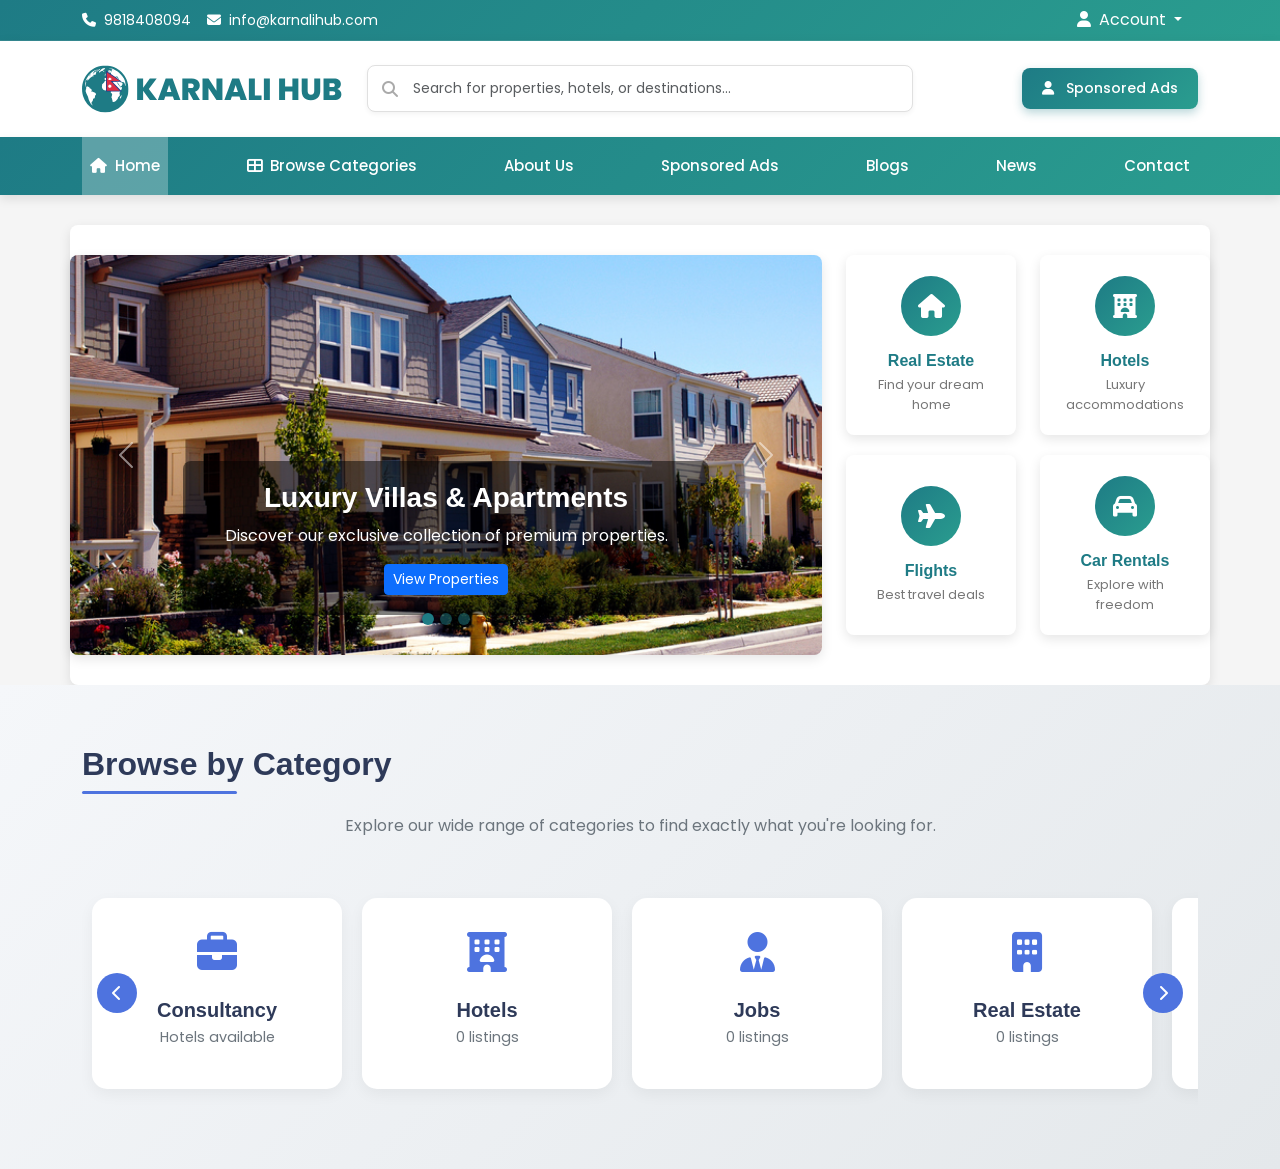
==== commit d0bc480e: "home category section add" ====
--- a/index.html
+++ b/index.html
@@ -310,6 +310,231 @@
     </div>
 </nav>
 
+
+<!--==================Banner section======================-->
+<section class="container banner-section">
+    <div class="row">
+        <!-- Left Side: Carousel -->
+        <div class="col-lg-8">
+            <div id="bannerCarousel" class="carousel slide" data-bs-ride="carousel">
+                <div class="carousel-indicators">
+                    <button type="button" data-bs-target="#bannerCarousel" data-bs-slide-to="0" class="active" aria-current="true" aria-label="Slide 1"></button>
+                    <button type="button" data-bs-target="#bannerCarousel" data-bs-slide-to="1" aria-label="Slide 2"></button>
+                    <button type="button" data-bs-target="#bannerCarousel" data-bs-slide-to="2" aria-label="Slide 3"></button>
+                </div>
+                <div class="carousel-inner">
+                    <div class="carousel-item active" style="background-image: url('./image/a.jpg');">
+                        <div class="carousel-caption d-none d-md-block">
+                            <h3 class="animate__animated animate__fadeInDown">Luxury Villas & Apartments</h3>
+                            <p class="animate__animated animate__fadeInUp">Discover our exclusive collection of premium properties.</p>
+                            <button class="btn btn-primary btn-sm animate__animated animate__fadeInUp animate__delay-1s">View Properties</button>
+                        </div>
+                    </div>
+                    <div class="carousel-item" style="background-image: url('./image/a.jpg');">
+                        <div class="carousel-caption d-none d-md-block">
+                            <h3 class="animate__animated animate__fadeInDown">Vacation Rentals</h3>
+                            <p class="animate__animated animate__fadeInUp">Find the perfect getaway for your next holiday.</p>
+                            <button class="btn btn-primary btn-sm animate__animated animate__fadeInUp animate__delay-1s">Explore Rentals</button>
+                        </div>
+                    </div>
+                    <div class="carousel-item" style="background-image: url('./image/a.jpg">
+                        <div class="carousel-caption d-none d-md-block">
+                            <h3 class="animate__animated animate__fadeInDown">Commercial Properties</h3>
+                            <p class="animate__animated animate__fadeInUp">Premium office spaces and retail locations.</p>
+                            <button class="btn btn-primary btn-sm animate__animated animate__fadeInUp animate__delay-1s">Learn More</button>
+                        </div>
+                    </div>
+                </div>
+                <button class="carousel-control-prev" type="button" data-bs-target="#bannerCarousel" data-bs-slide="prev">
+                    <span class="carousel-control-prev-icon" aria-hidden="true"></span>
+                    <span class="visually-hidden">Previous</span>
+                </button>
+                <button class="carousel-control-next" type="button" data-bs-target="#bannerCarousel" data-bs-slide="next">
+                    <span class="carousel-control-next-icon" aria-hidden="true"></span>
+                    <span class="visually-hidden">Next</span>
+                </button>
+            </div>
+        </div>
+
+        <!-- Right Side: 4 Animated Boxes (2x2 Grid) -->
+        <div class="col-lg-4">
+            <div class="row">
+                <!-- Top Row -->
+                <div class="col-6">
+                    <div class="feature-box fade-in-up" id="box1">
+                        <div class="feature-icon">
+                            <i class="fas fa-home"></i>
+                        </div>
+                        <h5 class="feature-title">Real Estate</h5>
+                        <p class="feature-text">Find your dream home</p>
+                    </div>
+                </div>
+                <div class="col-6">
+                    <div class="feature-box fade-in-down" id="box2">
+                        <div class="feature-icon">
+                            <i class="fas fa-hotel"></i>
+                        </div>
+                        <h5 class="feature-title">Hotels</h5>
+                        <p class="feature-text">Luxury accommodations</p>
+                    </div>
+                </div>
+
+                <!-- Bottom Row -->
+                <div class="col-6">
+                    <div class="feature-box fade-in-left" id="box3">
+                        <div class="feature-icon">
+                            <i class="fas fa-plane"></i>
+                        </div>
+                        <h5 class="feature-title">Flights</h5>
+                        <p class="feature-text">Best travel deals</p>
+                    </div>
+                </div>
+                <div class="col-6">
+                    <div class="feature-box fade-in-right" id="box4">
+                        <div class="feature-icon">
+                            <i class="fas fa-car"></i>
+                        </div>
+                        <h5 class="feature-title">Car Rentals</h5>
+                        <p class="feature-text">Explore with freedom</p>
+                    </div>
+                </div>
+            </div>
+        </div>
+    </div>
+</section>
+
+    <style>
+
+    </style>
+
+<section class="home-category-category-slider-section">
+    <div class="container">
+        <h2 class="text-center home-category-section-title">Browse by Category</h2>
+        <p class="text-center home-category-section-subtitle">Explore our wide range of categories to find exactly what you're looking for.</p>
+
+        <div class="home-category-slider-container">
+            <div class="home-category-slider-track" id="sliderTrack">
+                <div class="home-category-category-card">
+                    <div class="home-category-category-icon">
+                        <i class="fas fa-briefcase"></i>
+                    </div>
+                    <h5 class="home-category-category-title">Consultancy</h5>
+                    <p class="home-category-category-count">Hotels available</p>
+                </div>
+                <div class="home-category-category-card">
+                    <div class="home-category-category-icon">
+                        <i class="fas fa-hotel"></i>
+                    </div>
+                    <h5 class="home-category-category-title">Hotels</h5>
+                    <p class="home-category-category-count">0 listings</p>
+                </div>
+                <div class="home-category-category-card">
+                    <div class="home-category-category-icon">
+                        <i class="fas fa-user-tie"></i>
+                    </div>
+                    <h5 class="home-category-category-title">Jobs</h5>
+                    <p class="home-category-category-count">0 listings</p>
+                </div>
+                <div class="home-category-category-card">
+                    <div class="home-category-category-icon">
+                        <i class="fas fa-building"></i>
+                    </div>
+                    <h5 class="home-category-category-title">Real Estate</h5>
+                    <p class="home-category-category-count">0 listings</p>
+                </div>
+                <div class="home-category-category-card">
+                    <div class="home-category-category-icon">
+                        <i class="fas fa-car"></i>
+                    </div>
+                    <h5 class="home-category-category-title">Vehicles</h5>
+                    <p class="home-category-category-count">0 listings</p>
+                </div>
+                <div class="home-category-category-card">
+                    <div class="home-category-category-icon">
+                        <i class="fas fa-shopping-bag"></i>
+                    </div>
+                    <h5 class="home-category-category-title">Products</h5>
+                    <p class="home-category-category-count">Coming soon</p>
+                </div>
+                <div class="home-category-category-card">
+                    <div class="home-category-category-icon">
+                        <i class="fas fa-utensils"></i>
+                    </div>
+                    <h5 class="home-category-category-title">Restaurants</h5>
+                    <p class="home-category-category-count">Coming soon</p>
+                </div>
+            </div>
+
+            <div class="home-category-slider-nav">
+                <button class="home-category-slider-btn prev" id="prevBtn">
+                    <i class="fas fa-chevron-left"></i>
+                </button>
+                <button class="home-category-slider-btn next" id="nextBtn">
+                    <i class="fas fa-chevron-right"></i>
+                </button>
+            </div>
+        </div>
+    </div>
+</section>
+
+<script>
+    document.addEventListener('DOMContentLoaded', function() {
+        const track = document.getElementById('sliderTrack');
+        const prevBtn = document.getElementById('prevBtn');
+        const nextBtn = document.getElementById('nextBtn');
+        const cards = document.querySelectorAll('.home-category-category-card');
+        const container = document.querySelector('.home-category-slider-container');
+        const cardWidth = cards[0].offsetWidth + 20;
+
+        let currentPosition = 0;
+
+        function getVisibleCards() {
+            return Math.floor(container.offsetWidth / cardWidth);
+        }
+
+        function getMaxPosition() {
+            return -(cards.length - getVisibleCards()) * cardWidth;
+        }
+
+        function updateSlider() {
+            track.style.transform = `translateX(${currentPosition}px)`;
+            prevBtn.disabled = currentPosition === 0;
+            nextBtn.disabled = currentPosition <= getMaxPosition();
+        }
+
+        nextBtn.addEventListener('click', function() {
+            if (currentPosition > getMaxPosition()) {
+                currentPosition -= cardWidth * 2;
+                if (currentPosition < getMaxPosition()) currentPosition = getMaxPosition();
+                updateSlider();
+            }
+        });
+
+        prevBtn.addEventListener('click', function() {
+            if (currentPosition < 0) {
+                currentPosition += cardWidth * 2;
+                if (currentPosition > 0) currentPosition = 0;
+                updateSlider();
+            }
+        });
+
+        window.addEventListener('resize', function() {
+            if (currentPosition < getMaxPosition()) {
+                currentPosition = getMaxPosition();
+            }
+            if (getVisibleCards() >= cards.length) {
+                currentPosition = 0;
+            }
+            updateSlider();
+        });
+
+        updateSlider();
+    });
+</script>
+</body>
+</html>
+
+
 <script src="https://cdn.jsdelivr.net/npm/bootstrap@5.3.5/dist/js/bootstrap.bundle.min.js" integrity="sha384-k6d4wzSIapyDyv1kpU366/PK5hCdSbCRGRCMv+eplOQJWyd1fbcAu9OCUj5zNLiq" crossorigin="anonymous"></script>
 
 
--- a/css/style.css
+++ b/css/style.css
@@ -526,1087 +526,291 @@
     display: flex;
 }
 
-/*==============End mega menu=========================*/
-
-/*!*!*.main-categories {*!*!*/
-/*!*!*    width: 250px;*!*!*/
-/*!*!*    background: #f8f9fa;*!*!*/
-/*!*!*    border-right: 1px solid #eee;*!*!*/
-/*!*!*    padding-right: 15px;*!*!*/
-/*!*!*}*!*!*/
-
-/*!*!*.category-list {*!*!*/
-/*!*!*    list-style: none;*!*!*/
-/*!*!*    padding: 0;*!*!*/
-/*!*!*    margin: 0;*!*!*/
-/*!*!*}*!*!*/
-
-/*!*!*.category-item {*!*!*/
-/*!*!*    padding: 10px 15px;*!*!*/
-/*!*!*    cursor: pointer;*!*!*/
-/*!*!*    display: flex;*!*!*/
-/*!*!*    align-items: center;*!*!*/
-/*!*!*    transition: all 0.3s ease;*!*!*/
-/*!*!*    border-radius: 4px;*!*!*/
-/*!*!*}*!*!*/
-
-/*!*!*.category-item:hover, .category-item.active {*!*!*/
-/*!*!*    background: #e9ecef;*!*!*/
-/*!*!*}*!*!*/
-
-/*!*!*.category-icon {*!*!*/
-/*!*!*    margin-right: 10px;*!*!*/
-/*!*!*    color: #6c757d;*!*!*/
-/*!*!*}*!*!*/
-
-/*!*.arrow-icon {*!*/
-/*!*    margin-left: auto;*!*/
-/*!*    font-size: 12px;*!*/
-/*!*    color: #6c757d;*!*/
-/*!*}*!*/
-
-/*!*.subcategories {*!*/
-/*!*    flex: 1;*!*/
-/*!*    padding-left: 15px;*!*/
-/*!*}*!*/
-
-/*!*.subcategory-content {*!*/
-/*!*    display: none;*!*/
-/*!*}*!*/
-
-/*!*.subcategory-content.active {*!*/
-/*!*    display: block;*!*/
-/*!*}*!*/
-
-/*!*.subcategory-header {*!*/
-/*!*    font-size: 16px;*!*/
-/*!*    margin-bottom: 15px;*!*/
-/*!*    padding-bottom: 5px;*!*/
-/*!*    border-bottom: 1px solid #eee;*!*/
-/*!*}*!*/
-
-/*!*.subcategory-list {*!*/
-/*!*    list-style: none;*!*/
-/*!*    padding: 0;*!*/
-/*!*}*!*/
-
-/*!*.subcategory-list li a {*!*/
-/*!*    display: block;*!*/
-/*!*    padding: 8px 0;*!*/
-/*!*    color: #495057;*!*/
-/*!*    text-decoration: none;*!*/
-/*!*}*!*/
-
-/*!*.subcategory-list li a:hover {*!*/
-/*!*    color: #0d6efd;*!*/
-/*!*}*!*/
-
-/*!*.subcategory-list li a i {*!*/
-/*!*    margin-right: 5px;*!*/
-/*!*    font-size: 12px;*!*/
-/*!*}*!*/
-
-/*!*.featured-content {*!*/
-/*!*    background: #f8f9fa;*!*/
-/*!*    padding: 15px;*!*/
-/*!*    border-radius: 5px;*!*/
-/*!*}*!*/
-
-/*!*.featured-title {*!*/
-/*!*    font-size: 16px;*!*/
-/*!*    margin-bottom: 10px;*!*/
-/*!*}*!*/
-
-/*!*.featured-img {*!*/
-/*!*    width: 100%;*!*/
-/*!*    height: auto;*!*/
-/*!*    margin-bottom: 10px;*!*/
-/*!*    border-radius: 3px;*!*/
-/*!*}*!*/
-
-/*!*.featured-text {*!*/
-/*!*    font-size: 14px;*!*/
-/*!*    margin-bottom: 10px;*!*/
-/*!*}*!*/
-
-/*!*.featured-btn {*!*/
-/*!*    display: inline-block;*!*/
-/*!*    padding: 5px 15px;*!*/
-/*!*    background: #0d6efd;*!*/
-/*!*    color: white;*!*/
-/*!*    border-radius: 3px;*!*/
-/*!*    text-decoration: none;*!*/
-/*!*    font-size: 14px;*!*/
-/*!*}*!*/
-
-/*!*.featured-btn:hover {*!*/
-/*!*    background: #0b5ed7;*!*/
-/*!*    color: white;*!*/
-/*!*}*!*/
-
-/*!*==========================End to Navigation====================*!*/
-
-/*!* Banner Section Styles *!*/
-/*.banner-section {*/
-/*    padding: 30px 0;*/
-/*    background-color: var(--light-text);*/
-/*    margin-top: 30px;*/
-/*    box-shadow: var(--box-shadow);*/
-/*    border-radius: var(--border-radius);*/
-/*}*/
-
-/*.carousel-inner {*/
-/*    border-radius: var(--border-radius);*/
-/*    overflow: hidden;*/
-/*    box-shadow: var(--box-shadow);*/
-/*}*/
-
-/*.carousel-item {*/
-/*    height: 400px;*/
-/*    background-size: cover;*/
-/*    background-position: center;*/
-/*    position: relative;*/
-/*}*/
-
-/*.carousel-caption {*/
-/*    background: rgba(0, 0, 0, 0.5);*/
-/*    border-radius: var(--border-radius);*/
-/*    padding: 20px;*/
-/*    bottom: 40px;*/
-/*    max-width: 80%;*/
-/*    margin: 0 auto;*/
-/*}*/
-
-/*.carousel-caption h3 {*/
-/*    font-weight: 700;*/
-/*    margin-bottom: 10px;*/
-/*}*/
-
-/*.carousel-indicators {*/
-/*    margin-bottom: 20px;*/
-/*}*/
-
-/*.carousel-indicators [data-bs-target] {*/
-/*    width: 12px;*/
-/*    height: 12px;*/
-/*    border-radius: 50%;*/
-/*    background-color: var(--primary-color);*/
-/*    opacity: 0.5;*/
-/*}*/
-
-/*.carousel-indicators .active {*/
-/*    opacity: 1;*/
-/*}*/
-
-/*.feature-box {*/
-/*    background-color: var(--light-text);*/
-/*    border-radius: var(--border-radius);*/
-/*    padding: 20px;*/
-/*    height: 180px;*/
-/*    margin-bottom: 20px;*/
-/*    box-shadow: var(--box-shadow);*/
-/*    transition: var(--transition);*/
-/*    position: relative;*/
-/*    overflow: hidden;*/
-/*    display: flex;*/
-/*    flex-direction: column;*/
-/*    justify-content: center;*/
-/*    align-items: center;*/
-/*    text-align: center;*/
-/*    cursor: pointer;*/
-/*}*/
-
-/*.feature-box:hover {*/
-/*    transform: translateY(-5px);*/
-/*    box-shadow: 0 10px 20px rgba(0, 0, 0, 0.15);*/
-/*}*/
-
-/*.feature-box::before {*/
-/*    content: '';*/
-/*    position: absolute;*/
-/*    top: 0;*/
-/*    left: 0;*/
-/*    width: 100%;*/
-/*    height: 4px;*/
-/*    background: var(--primary-gradient);*/
-/*    transition: var(--transition);*/
-/*    z-index: -1;*/
-/*}*/
-
-/*.feature-box:hover::before {*/
-/*    height: 8px;*/
-/*}*/
-
-/*.feature-icon {*/
-/*    width: 60px;*/
-/*    height: 60px;*/
-/*    background: var(--primary-gradient);*/
-/*    border-radius: 50%;*/
-/*    display: flex;*/
-/*    align-items: center;*/
-/*    justify-content: center;*/
-/*    color: var(--light-text);*/
-/*    font-size: 24px;*/
-/*    margin-bottom: 15px;*/
-/*    transition: var(--transition);*/
-/*}*/
-
-/*.feature-box:hover .feature-icon {*/
-/*    transform: rotateY(180deg);*/
-/*}*/
-
-/*.feature-title {*/
-/*    font-weight: 600;*/
-/*    font-size: 16px;*/
-/*    margin-bottom: 5px;*/
-/*    color: var(--primary-color);*/
-/*}*/
-
-/*.feature-text {*/
-/*    font-size: 13px;*/
-/*    color: #777;*/
-/*    margin: 0;*/
-/*}*/
-
-/*!* Section Styles *!*/
-/*.section {*/
-/*    padding: 60px 0;*/
-/*}*/
-
-/*.section-title {*/
-/*    position: relative;*/
-/*    margin-bottom: 40px;*/
-/*    text-align: center;*/
-/*}*/
-
-/*.section-title h2 {*/
-/*    font-weight: 700;*/
-/*    position: relative;*/
-/*    display: inline-block;*/
-/*    margin-bottom: 10px;*/
-/*    padding-bottom: 10px;*/
-/*}*/
-
-/*.section-title h2::after {*/
-/*    content: '';*/
-/*    position: absolute;*/
-/*    display: block;*/
-/*    width: 50px;*/
-/*    height: 3px;*/
-/*    background: var(--primary-gradient);*/
-/*    bottom: 0;*/
-/*    left: 50%;*/
-/*    transform: translateX(-50%);*/
-/*}*/
-
-/*.section-title p {*/
-/*    font-size: 16px;*/
-/*    color: #777;*/
-/*    max-width: 700px;*/
-/*    margin: 0 auto;*/
-/*}*/
-
-/*!*========================Home Category==============================*!*/
-/*!*========================End Home Category==============================*!*/
-
-/*!* Ad Banner Styles *!*/
-/*.ad-banner {*/
-/*    border-radius: var(--border-radius);*/
-/*    overflow: hidden;*/
-/*    position: relative;*/
-/*    margin: 40px 0;*/
-/*    box-shadow: var(--box-shadow);*/
-/*}*/
-
-/*.ad-banner img {*/
-/*    width: 100%;*/
-/*    height: auto;*/
-/*    display: block;*/
-/*}*/
-
-/*.ad-overlay {*/
-/*    position: absolute;*/
-/*    top: 0;*/
-/*    left: 0;*/
-/*    width: 100%;*/
-/*    height: 100%;*/
-/*    background: linear-gradient(to right, rgba(0, 0, 0, 0.7) 0%, rgba(0, 0, 0, 0.3) 100%);*/
-/*    display: flex;*/
-/*    flex-direction: column;*/
-/*    justify-content: center;*/
-/*    padding: 30px;*/
-/*}*/
-
-/*.ad-title {*/
-/*    color: var(--light-text);*/
-/*    font-weight: 700;*/
-/*    font-size: 28px;*/
-/*    margin-bottom: 15px;*/
-/*}*/
-
-/*.ad-text {*/
-/*    color: rgba(255, 255, 255, 0.9);*/
-/*    font-size: 16px;*/
-/*    margin-bottom: 20px;*/
-/*    max-width: 500px;*/
-/*}*/
-
-/*.ad-btn {*/
-/*    background: var(--primary-gradient);*/
-/*    color: var(--light-text);*/
-/*    border: none;*/
-/*    border-radius: var(--border-radius);*/
-/*    padding: 12px 25px;*/
-/*    font-weight: 500;*/
-/*    font-size: 14px;*/
-/*    transition: var(--transition);*/
-/*    box-shadow: 0 4px 10px rgba(30, 123, 133, 0.3);*/
-/*    display: inline-block;*/
-/*    text-decoration: none;*/
-/*}*/
-
-/*.ad-btn:hover {*/
-/*    transform: translateY(-2px);*/
-/*    box-shadow: 0 6px 15px rgba(30, 123, 133, 0.4);*/
-/*    color: var(--light-text);*/
-/*}*/
-
-/*!* Job Card Styles *!*/
-/*.job-card {*/
-/*    background-color: var(--light-text);*/
-/*    border-radius: var(--border-radius);*/
-/*    padding: 20px;*/
-/*    margin-bottom: 20px;*/
-/*    box-shadow: var(--box-shadow);*/
-/*    transition: var(--transition);*/
-/*    border-left: 4px solid var(--primary-color);*/
-/*}*/
-
-/*.job-card:hover {*/
-/*    transform: translateY(-5px);*/
-/*    box-shadow: 0 10px 20px rgba(0, 0, 0, 0.1);*/
-/*}*/
-
-/*.job-header {*/
-/*    display: flex;*/
-/*    align-items: center;*/
-/*    margin-bottom: 15px;*/
-/*}*/
-
-/*.job-logo {*/
-/*    width: 60px;*/
-/*    height: 60px;*/
-/*    border-radius: var(--border-radius);*/
-/*    background-color: #f5f5f5;*/
-/*    display: flex;*/
-/*    align-items: center;*/
-/*    justify-content: center;*/
-/*    margin-right: 15px;*/
-/*    overflow: hidden;*/
-/*}*/
-
-/*.job-logo img {*/
-/*    width: 100%;*/
-/*    height: 100%;*/
-/*    object-fit: cover;*/
-/*}*/
-
-/*.job-title-container h3 {*/
-/*    font-size: 18px;*/
-/*    font-weight: 600;*/
-/*    margin-bottom: 5px;*/
-/*    color: var(--text-color);*/
-/*}*/
-
-/*.job-company {*/
-/*    font-size: 14px;*/
-/*    color: #777;*/
-/*}*/
-
-/*.job-details {*/
-/*    display: flex;*/
-/*    flex-wrap: wrap;*/
-/*    margin-bottom: 15px;*/
-/*}*/
-
-/*.job-detail {*/
-/*    display: flex;*/
-/*    align-items: center;*/
-/*    margin-right: 20px;*/
-/*    margin-bottom: 10px;*/
-/*    font-size: 14px;*/
-/*    color: #555;*/
-/*}*/
-
-/*.job-detail i {*/
-/*    margin-right: 8px;*/
-/*    color: var(--primary-color);*/
-/*}*/
-
-/*.job-tags {*/
-/*    display: flex;*/
-/*    flex-wrap: wrap;*/
-/*    margin-bottom: 15px;*/
-/*}*/
-
-/*.job-tag {*/
-/*    background-color: rgba(30, 123, 133, 0.1);*/
-/*    color: var(--primary-color);*/
-/*    border-radius: 20px;*/
-/*    padding: 5px 12px;*/
-/*    font-size: 12px;*/
-/*    margin-right: 10px;*/
-/*    margin-bottom: 10px;*/
-/*}*/
-
-/*.job-footer {*/
-/*    display: flex;*/
-/*    justify-content: space-between;*/
-/*    align-items: center;*/
-/*    border-top: 1px solid #eee;*/
-/*    padding-top: 15px;*/
-/*}*/
-
-/*.job-salary {*/
-/*    font-weight: 600;*/
-/*    color: var(--primary-color);*/
-/*}*/
-
-/*!* Property Card Styles *!*/
-/*.property-card {*/
-/*    background-color: var(--light-text);*/
-/*    border-radius: var(--border-radius);*/
-/*    overflow: hidden;*/
-/*    box-shadow: var(--box-shadow);*/
-/*    margin-bottom: 30px;*/
-/*    transition: var(--transition);*/
-/*}*/
-
-/*.property-card:hover {*/
-/*    transform: translateY(-5px);*/
-/*    box-shadow: 0 15px 30px rgba(0, 0, 0, 0.15);*/
-/*}*/
-
-/*.property-img-container {*/
-/*    position: relative;*/
-/*    height: 200px;*/
-/*    overflow: hidden;*/
-/*}*/
-
-/*.property-img {*/
-/*    width: 100%;*/
-/*    height: 100%;*/
-/*    object-fit: cover;*/
-/*    transition: var(--transition);*/
-/*}*/
-
-/*.property-card:hover .property-img {*/
-/*    transform: scale(1.1);*/
-/*}*/
-
-/*.property-tag {*/
-/*    position: absolute;*/
-/*    top: 15px;*/
-/*    left: 15px;*/
-/*    background: var(--primary-gradient);*/
-/*    color: var(--light-text);*/
-/*    padding: 5px 12px;*/
-/*    border-radius: 20px;*/
-/*    font-size: 12px;*/
-/*    font-weight: 500;*/
-/*}*/
-
-/*.property-price {*/
-/*    position: absolute;*/
-/*    bottom: 15px;*/
-/*    right: 15px;*/
-/*    background-color: rgba(0, 0, 0, 0.7);*/
-/*    color: var(--light-text);*/
-/*    padding: 8px 15px;*/
-/*    border-radius: var(--border-radius);*/
-/*    font-weight: 600;*/
-/*}*/
-
-/*.property-content {*/
-/*    padding: 20px;*/
-/*}*/
-
-/*.property-title {*/
-/*    font-size: 18px;*/
-/*    font-weight: 600;*/
-/*    margin-bottom: 10px;*/
-/*    color: var(--text-color);*/
-/*}*/
-
-/*.property-location {*/
-/*    display: flex;*/
-/*    align-items: center;*/
-/*    color: #777;*/
-/*    font-size: 14px;*/
-/*    margin-bottom: 15px;*/
-/*}*/
-
-/*.property-location i {*/
-/*    margin-right: 8px;*/
-/*    color: var(--primary-color);*/
-/*}*/
-
-/*.property-features {*/
-/*    display: flex;*/
-/*    justify-content: space-between;*/
-/*    padding-top: 15px;*/
-/*    border-top: 1px solid #eee;*/
-/*}*/
-
-/*.property-feature {*/
-/*    display: flex;*/
-/*    align-items: center;*/
-/*    font-size: 14px;*/
-/*    color: #555;*/
-/*}*/
-
-/*.property-feature i {*/
-/*    margin-right: 5px;*/
-/*    color: var(--primary-color);*/
-/*}*/
-
-/*!* Article Card Styles *!*/
-/*.article-card {*/
-/*    background-color: var(--light-text);*/
-/*    border-radius: var(--border-radius);*/
-/*    overflow: hidden;*/
-/*    box-shadow: var(--box-shadow);*/
-/*    margin-bottom: 30px;*/
-/*    transition: var(--transition);*/
-/*    height: 100%;*/
-/*    display: flex;*/
-/*    flex-direction: column;*/
-/*}*/
-
-/*.article-card:hover {*/
-/*    transform: translateY(-5px);*/
-/*    box-shadow: 0 15px 30px rgba(0, 0, 0, 0.15);*/
-/*}*/
-
-/*.article-img-container {*/
-/*    position: relative;*/
-/*    height: 200px;*/
-/*    overflow: hidden;*/
-/*}*/
-
-/*.article-img {*/
-/*    width: 100%;*/
-/*    height: 100%;*/
-/*    object-fit: cover;*/
-/*    transition: var(--transition);*/
-/*}*/
-
-/*.article-card:hover .article-img {*/
-/*    transform: scale(1.1);*/
-/*}*/
-
-/*.article-category {*/
-/*    position: absolute;*/
-/*    top: 15px;*/
-/*    left: 15px;*/
-/*    background: var(--primary-gradient);*/
-/*    color: var(--light-text);*/
-/*    padding: 5px 12px;*/
-/*    border-radius: 20px;*/
-/*    font-size: 12px;*/
-/*    font-weight: 500;*/
-/*}*/
-
-/*.article-content {*/
-/*    padding: 20px;*/
-/*    flex-grow: 1;*/
-/*    display: flex;*/
-/*    flex-direction: column;*/
-/*}*/
-
-/*.article-date {*/
-/*    display: flex;*/
-/*    align-items: center;*/
-/*    color: #777;*/
-/*    font-size: 14px;*/
-/*    margin-bottom: 10px;*/
-/*}*/
-
-/*.article-date i {*/
-/*    margin-right: 8px;*/
-/*    color: var(--primary-color);*/
-/*}*/
-
-/*.article-title {*/
-/*    font-size: 18px;*/
-/*    font-weight: 600;*/
-/*    margin-bottom: 10px;*/
-/*    color: var(--text-color);*/
-/*}*/
-
-/*.article-excerpt {*/
-/*    color: #555;*/
-/*    font-size: 14px;*/
-/*    margin-bottom: 15px;*/
-/*    flex-grow: 1;*/
-/*}*/
-
-/*.article-footer {*/
-/*    display: flex;*/
-/*    justify-content: space-between;*/
-/*    align-items: center;*/
-/*    padding-top: 15px;*/
-/*    border-top: 1px solid #eee;*/
-/*}*/
-
-/*.article-author {*/
-/*    display: flex;*/
-/*    align-items: center;*/
-/*}*/
-
-/*.author-img {*/
-/*    width: 30px;*/
-/*    height: 30px;*/
-/*    border-radius: 50%;*/
-/*    margin-right: 10px;*/
-/*}*/
-
-/*.author-name {*/
-/*    font-size: 14px;*/
-/*    color: #555;*/
-/*}*/
-
-/*.article-stats {*/
-/*    display: flex;*/
-/*    align-items: center;*/
-/*}*/
-
-/*.article-stat {*/
-/*    display: flex;*/
-/*    align-items: center;*/
-/*    margin-left: 15px;*/
-/*    font-size: 14px;*/
-/*    color: #777;*/
-/*}*/
-
-/*.article-stat i {*/
-/*    margin-right: 5px;*/
-/*    color: var(--primary-color);*/
-/*}*/
-
-/*!* Testimonial Styles *!*/
-/*.testimonial-section {*/
-/*    background-color: #f8f9fa;*/
-/*    padding: 80px 0;*/
-/*}*/
-
-/*.testimonial-card {*/
-/*    background-color: var(--light-text);*/
-/*    border-radius: var(--border-radius);*/
-/*    padding: 30px;*/
-/*    margin: 15px;*/
-/*    box-shadow: var(--box-shadow);*/
-/*    text-align: center;*/
-/*    transition: var(--transition);*/
-/*}*/
-
-/*.testimonial-card:hover {*/
-/*    transform: translateY(-5px);*/
-/*    box-shadow: 0 15px 30px rgba(0, 0, 0, 0.15);*/
-/*}*/
-
-/*.testimonial-img {*/
-/*    width: 80px;*/
-/*    height: 80px;*/
-/*    border-radius: 50%;*/
-/*    margin: 0 auto 20px;*/
-/*    border: 5px solid rgba(30, 123, 133, 0.1);*/
-/*}*/
-
-/*.testimonial-text {*/
-/*    font-style: italic;*/
-/*    color: #555;*/
-/*    margin-bottom: 20px;*/
-/*    position: relative;*/
-/*}*/
-
-/*.testimonial-text::before,*/
-/*.testimonial-text::after {*/
-/*    content: '"';*/
-/*    font-size: 50px;*/
-/*    color: rgba(30, 123, 133, 0.1);*/
-/*    position: absolute;*/
-/*    line-height: 0;*/
-/*}*/
-
-/*.testimonial-text::before {*/
-/*    top: 15px;*/
-/*    left: -15px;*/
-/*}*/
-
-/*.testimonial-text::after {*/
-/*    bottom: -10px;*/
-/*    right: -15px;*/
-/*}*/
-
-/*.testimonial-name {*/
-/*    font-weight: 600;*/
-/*    color: var(--text-color);*/
-/*    margin-bottom: 5px;*/
-/*}*/
-
-/*.testimonial-position {*/
-/*    font-size: 14px;*/
-/*    color: #777;*/
-/*}*/
-
-/*.testimonial-rating {*/
-/*    margin-bottom: 15px;*/
-/*}*/
-
-/*.testimonial-rating i {*/
-/*    color: #ffc107;*/
-/*    margin: 0 2px;*/
-/*}*/
-
-/*!* Footer Styles *!*/
-/*.footer {*/
-/*    background-color: #222;*/
-/*    color: #aaa;*/
-/*    padding: 70px 0 0;*/
-/*}*/
-
-/*.footer-logo {*/
-/*    display: flex;*/
-/*    align-items: center;*/
-/*    margin-bottom: 20px;*/
-/*}*/
-
-/*.footer-logo-icon {*/
-/*    width: 40px;*/
-/*    height: 40px;*/
-/*    background: var(--primary-gradient);*/
-/*    border-radius: 8px;*/
-/*    display: flex;*/
-/*    align-items: center;*/
-/*    justify-content: center;*/
-/*    color: var(--light-text);*/
-/*    font-size: 20px;*/
-/*    margin-right: 12px;*/
-/*}*/
-
-/*.footer-logo-text {*/
-/*    font-weight: 700;*/
-/*    font-size: 24px;*/
-/*    color: var(--light-text);*/
-/*    margin: 0;*/
-/*    letter-spacing: -0.5px;*/
-/*}*/
-
-/*.footer-about {*/
-/*    margin-bottom: 30px;*/
-/*}*/
-
-/*.footer-social {*/
-/*    display: flex;*/
-/*    margin-top: 20px;*/
-/*}*/
-
-/*.footer-social a {*/
-/*    width: 36px;*/
-/*    height: 36px;*/
-/*    background-color: rgba(255, 255, 255, 0.1);*/
-/*    border-radius: 50%;*/
-/*    display: flex;*/
-/*    align-items: center;*/
-/*    justify-content: center;*/
-/*    color: var(--light-text);*/
-/*    margin-right: 10px;*/
-/*    transition: var(--transition);*/
-/*}*/
-
-/*.footer-social a:hover {*/
-/*    background-color: var(--primary-color);*/
-/*    transform: translateY(-3px);*/
-/*}*/
-
-/*.footer-title {*/
-/*    color: var(--light-text);*/
-/*    font-weight: 600;*/
-/*    font-size: 18px;*/
-/*    margin-bottom: 25px;*/
-/*    position: relative;*/
-/*    padding-bottom: 10px;*/
-/*}*/
-
-/*.footer-title::after {*/
-/*    content: '';*/
-/*    position: absolute;*/
-/*    left: 0;*/
-/*    bottom: 0;*/
-/*    width: 30px;*/
-/*    height: 2px;*/
-/*    background: var(--primary-gradient);*/
-/*}*/
-
-/*.footer-links {*/
-/*    list-style: none;*/
-/*    padding: 0;*/
-/*    margin: 0;*/
-/*}*/
-
-/*.footer-links li {*/
-/*    margin-bottom: 12px;*/
-/*}*/
-
-/*.footer-links a {*/
-/*    color: #aaa;*/
-/*    text-decoration: none;*/
-/*    transition: var(--transition);*/
-/*    display: flex;*/
-/*    align-items: center;*/
-/*}*/
-
-/*.footer-links a:hover {*/
-/*    color: var(--primary-color);*/
-/*    padding-left: 5px;*/
-/*}*/
-
-/*.footer-links a i {*/
-/*    margin-right: 8px;*/
-/*    font-size: 12px;*/
-/*}*/
-
-/*.footer-contact-item {*/
-/*    display: flex;*/
-/*    margin-bottom: 15px;*/
-/*}*/
-
-/*.footer-contact-icon {*/
-/*    width: 36px;*/
-/*    height: 36px;*/
-/*    background-color: rgba(255, 255, 255, 0.1);*/
-/*    border-radius: 50%;*/
-/*    display: flex;*/
-/*    align-items: center;*/
-/*    justify-content: center;*/
-/*    color: var(--primary-color);*/
-/*    margin-right: 15px;*/
-/*}*/
-
-/*.footer-contact-text {*/
-/*    font-size: 14px;*/
-/*}*/
-
-/*.footer-newsletter p {*/
-/*    margin-bottom: 20px;*/
-/*}*/
-
-/*.footer-newsletter-form {*/
-/*    position: relative;*/
-/*}*/
-
-/*.footer-newsletter-input {*/
-/*    width: 100%;*/
-/*    padding: 12px 15px;*/
-/*    padding-right: 50px;*/
-/*    background-color: rgba(255, 255, 255, 0.1);*/
-/*    border: none;*/
-/*    border-radius: var(--border-radius);*/
-/*    color: var(--light-text);*/
-/*}*/
-
-/*.footer-newsletter-input:focus {*/
-/*    outline: none;*/
-/*    background-color: rgba(255, 255, 255, 0.15);*/
-/*}*/
-
-/*.footer-newsletter-btn {*/
-/*    position: absolute;*/
-/*    right: 5px;*/
-/*    top: 5px;*/
-/*    background: var(--primary-gradient);*/
-/*    border: none;*/
-/*    border-radius: var(--border-radius);*/
-/*    width: 40px;*/
-/*    height: 40px;*/
-/*    display: flex;*/
-/*    align-items: center;*/
-/*    justify-content: center;*/
-/*    color: var(--light-text);*/
-/*    cursor: pointer;*/
-/*    transition: var(--transition);*/
-/*}*/
-
-/*.footer-newsletter-btn:hover {*/
-/*    opacity: 0.9;*/
-/*}*/
-
-/*.footer-bottom {*/
-/*    background-color: #1a1a1a;*/
-/*    padding: 20px 0;*/
-/*    margin-top: 50px;*/
-/*    text-align: center;*/
-/*}*/
-
-/*.footer-bottom p {*/
-/*    margin: 0;*/
-/*    font-size: 14px;*/
-/*}*/
-
-/*.footer-bottom a {*/
-/*    color: var(--primary-color);*/
-/*    text-decoration: none;*/
-/*}*/
-
-/*!* Animation Classes *!*/
-/*.fade-in-up {*/
-/*    animation: fadeInUp 0.6s ease-out;*/
-/*}*/
-
-/*.fade-in-left {*/
-/*    animation: fadeInLeft 0.6s ease-out;*/
-/*}*/
-
-/*.fade-in-right {*/
-/*    animation: fadeInRight 0.6s ease-out;*/
-/*}*/
-
-/*.fade-in-down {*/
-/*    animation: fadeInDown 0.6s ease-out;*/
-/*}*/
-
-/*@keyframes fadeInUp {*/
-/*    from {*/
-/*        opacity: 0;*/
-/*        transform: translateY(20px);*/
-/*    }*/
-/*    to {*/
-/*        opacity: 1;*/
-/*        transform: translateY(0);*/
-/*    }*/
-/*}*/
-
-/*@keyframes fadeInLeft {*/
-/*    from {*/
-/*        opacity: 0;*/
-/*        transform: translateX(-20px);*/
-/*    }*/
-/*    to {*/
-/*        opacity: 1;*/
-/*        transform: translateX(0);*/
-/*    }*/
-/*}*/
-
-/*@keyframes fadeInRight {*/
-/*    from {*/
-/*        opacity: 0;*/
-/*        transform: translateX(20px);*/
-/*    }*/
-/*    to {*/
-/*        opacity: 1;*/
-/*        transform: translateX(0);*/
-/*    }*/
-/*}*/
-
-/*@keyframes fadeInDown {*/
-/*    from {*/
-/*        opacity: 0;*/
-/*        transform: translateY(-20px);*/
-/*    }*/
-/*    to {*/
-/*        opacity: 1;*/
-/*        transform: translateY(0);*/
-/*    }*/
-/*}*/
-
-/*!* Responsive Styles *!*/
-/*@media (max-width: 991.98px) {*/
-/*    .navbar-custom .nav-link {*/
-/*        padding: 15px 20px;*/
-/*    }*/
-
-/*    .navbar-custom .navbar-collapse {*/
-/*        background-color: var(--primary-color);*/
-/*    }*/
-
-/*    .header-actions {*/
-/*        margin-top: 15px;*/
-/*        justify-content: center;*/
-/*    }*/
-
-/*    .carousel-item {*/
-/*        height: 300px;*/
-/*    }*/
-
-/*    .feature-box {*/
-/*        height: 160px;*/
-/*        margin-bottom: 15px;*/
-/*    }*/
-
-/*    .ad-title {*/
-/*        font-size: 24px;*/
-/*    }*/
-
-/*    .ad-text {*/
-/*        font-size: 14px;*/
-/*    }*/
-/*}*/
-
-/*@media (max-width: 767.98px) {*/
-/*    .top-bar {*/
-/*        text-align: center;*/
-/*    }*/
-
-/*    .top-bar .social-icons,*/
-/*    .top-bar .settings-dropdown {*/
-/*        margin-top: 10px;*/
-/*    }*/
-
-/*    .logo {*/
-/*        justify-content: center;*/
-/*        margin-bottom: 15px;*/
-/*    }*/
-
-/*    .search-container {*/
-/*        margin-bottom: 15px;*/
-/*    }*/
-
-/*    .carousel-item {*/
-/*        height: 250px;*/
-/*    }*/
-
-/*    .carousel-caption {*/
-/*        padding: 10px;*/
-/*        bottom: 20px;*/
-/*    }*/
-
-/*    .carousel-caption h3 {*/
-/*        font-size: 18px;*/
-/*    }*/
-
-/*    .carousel-caption p {*/
-/*        font-size: 14px;*/
-/*        margin-bottom: 0;*/
-/*    }*/
-
-/*    .category-card {*/
-/*        height: 180px;*/
-/*    }*/
-
-/*    .ad-overlay {*/
-/*        padding: 20px;*/
-/*    }*/
-
-/*    .ad-title {*/
-/*        font-size: 20px;*/
-/*    }*/
-
-/*    .ad-text {*/
-/*        font-size: 13px;*/
-/*    }*/
-/*}*/
-
-
-
-
+/*==============End navigation menu=========================*/
+
+/*=============Banner section==============*/
+.banner-section {
+    padding: 30px 0;
+    background-color: var(--light-text);
+    margin-top: 30px;
+    box-shadow: var(--box-shadow);
+    border-radius: var(--border-radius);
+}
+
+.carousel-inner {
+    border-radius: var(--border-radius);
+    overflow: hidden;
+    box-shadow: var(--box-shadow);
+}
+
+.carousel-item {
+    height: 400px;
+    background-size: cover;
+    background-position: center;
+    position: relative;
+}
+
+.carousel-caption {
+    background: rgba(0, 0, 0, 0.5);
+    border-radius: var(--border-radius);
+    padding: 20px;
+    bottom: 40px;
+    max-width: 80%;
+    margin: 0 auto;
+}
+
+.carousel-caption h3 {
+    font-weight: 700;
+    margin-bottom: 10px;
+}
+
+.carousel-indicators {
+    margin-bottom: 20px;
+}
+
+.carousel-indicators [data-bs-target] {
+    width: 12px;
+    height: 12px;
+    border-radius: 50%;
+    background-color: var(--primary-color);
+    opacity: 0.5;
+}
+
+.carousel-indicators .active {
+    opacity: 1;
+}
+
+.feature-box {
+    background-color: var(--light-text);
+    border-radius: var(--border-radius);
+    padding: 20px;
+    height: 180px;
+    margin-bottom: 20px;
+    box-shadow: var(--box-shadow);
+    transition: var(--transition);
+    position: relative;
+    overflow: hidden;
+    display: flex;
+    flex-direction: column;
+    justify-content: center;
+    align-items: center;
+    text-align: center;
+    cursor: pointer;
+}
+
+.feature-box:hover {
+    transform: translateY(-5px);
+    box-shadow: 0 10px 20px rgba(0, 0, 0, 0.15);
+}
+
+.feature-box::before {
+    content: '';
+    position: absolute;
+    top: 0;
+    left: 0;
+    width: 100%;
+    height: 4px;
+    background: var(--primary-gradient);
+    transition: var(--transition);
+    z-index: -1;
+}
+
+.feature-box:hover::before {
+    height: 8px;
+}
+
+.feature-icon {
+    width: 60px;
+    height: 60px;
+    background: var(--primary-gradient);
+    border-radius: 50%;
+    display: flex;
+    align-items: center;
+    justify-content: center;
+    color: var(--light-text);
+    font-size: 24px;
+    margin-bottom: 15px;
+    transition: var(--transition);
+}
+
+.feature-box:hover .feature-icon {
+    transform: rotateY(180deg);
+}
+
+.feature-title {
+    font-weight: 600;
+    font-size: 16px;
+    margin-bottom: 5px;
+    color: var(--primary-color);
+}
+
+.feature-text {
+    font-size: 13px;
+    color: #777;
+    margin: 0;
+}
+
+/* Section Styles */
+.section {
+    padding: 60px 0;
+}
+
+.section-title {
+    position: relative;
+    margin-bottom: 40px;
+    text-align: center;
+}
+
+.section-title h2 {
+    font-weight: 700;
+    position: relative;
+    display: inline-block;
+    margin-bottom: 10px;
+    padding-bottom: 10px;
+}
+
+.section-title h2::after {
+    content: '';
+    position: absolute;
+    display: block;
+    width: 50px;
+    height: 3px;
+    background: var(--primary-gradient);
+    bottom: 0;
+    left: 50%;
+    transform: translateX(-50%);
+}
+
+.section-title p {
+    font-size: 16px;
+    color: #777;
+    max-width: 700px;
+    margin: 0 auto;
+}
+
+
+/*=====================Home Category ===========================*/
+.home-category-category-slider-section {
+    padding: 60px 0;
+    background: linear-gradient(135deg, #f5f7fa 0%, #e4e8eb 100%);
+    position: relative;
+    overflow: hidden;
+}
+
+.home-category-slider-container {
+    width: 100%;
+    overflow: hidden;
+    position: relative;
+}
+
+.home-category-slider-track {
+    display: flex;
+    transition: transform 0.5s ease;
+    padding: 20px 0;
+}
+
+.home-category-category-card {
+    background: white;
+    border-radius: 15px;
+    padding: 25px 15px;
+    margin: 0 10px;
+    text-align: center;
+    box-shadow: 0 5px 15px rgba(0,0,0,0.05);
+    transition: all 0.3s ease;
+    min-width: 250px;
+    flex: 0 0 auto;
+    border: none;
+}
+
+.home-category-category-card:hover {
+    transform: translateY(-5px);
+    box-shadow: 0 10px 25px rgba(0,0,0,0.1);
+}
+
+.home-category-category-icon {
+    font-size: 2.5rem;
+    margin-bottom: 15px;
+    color: #4e73df;
+}
+
+.home-category-category-title {
+    font-weight: 600;
+    margin-bottom: 5px;
+    color: #2e3a59;
+}
+
+.home-category-category-count {
+    color: #6c757d;
+    font-size: 0.9rem;
+}
+
+.home-category-slider-nav {
+    position: absolute;
+    top: 50%;
+    transform: translateY(-50%);
+    width: 100%;
+    display: flex;
+    justify-content: space-between;
+    pointer-events: none;
+}
+
+.home-category-slider-btn {
+    pointer-events: all;
+    background: #4e73df;
+    color: white;
+    border: none;
+    width: 40px;
+    height: 40px;
+    border-radius: 50%;
+    display: flex;
+    align-items: center;
+    justify-content: center;
+    cursor: pointer;
+    transition: all 0.3s ease;
+    z-index: 10;
+}
+
+.home-category-slider-btn:hover {
+    background: #3a5bd9;
+    transform: scale(1.1);
+}
+
+.home-category-slider-btn.prev {
+    margin-left: 15px;
+}
+
+.home-category-slider-btn.next {
+    margin-right: 15px;
+}
+
+.home-category-section-title {
+    color: #2e3a59;
+    margin-bottom: 30px;
+    font-weight: 700;
+    position: relative;
+    display: inline-block;
+}
+
+.home-category-section-title:after {
+    content: '';
+    position: absolute;
+    width: 50%;
+    height: 3px;
+    background: #4e73df;
+    bottom: -10px;
+    left: 0;
+    border-radius: 3px;
+}
+
+.home-category-section-subtitle {
+    color: #6c757d;
+    margin-bottom: 40px;
+}
+
+@media (max-width: 768px) {
+    .home-category-category-card {
+        min-width: 200px;
+    }
+}
+/*=====================End  Category ===========================*/
+
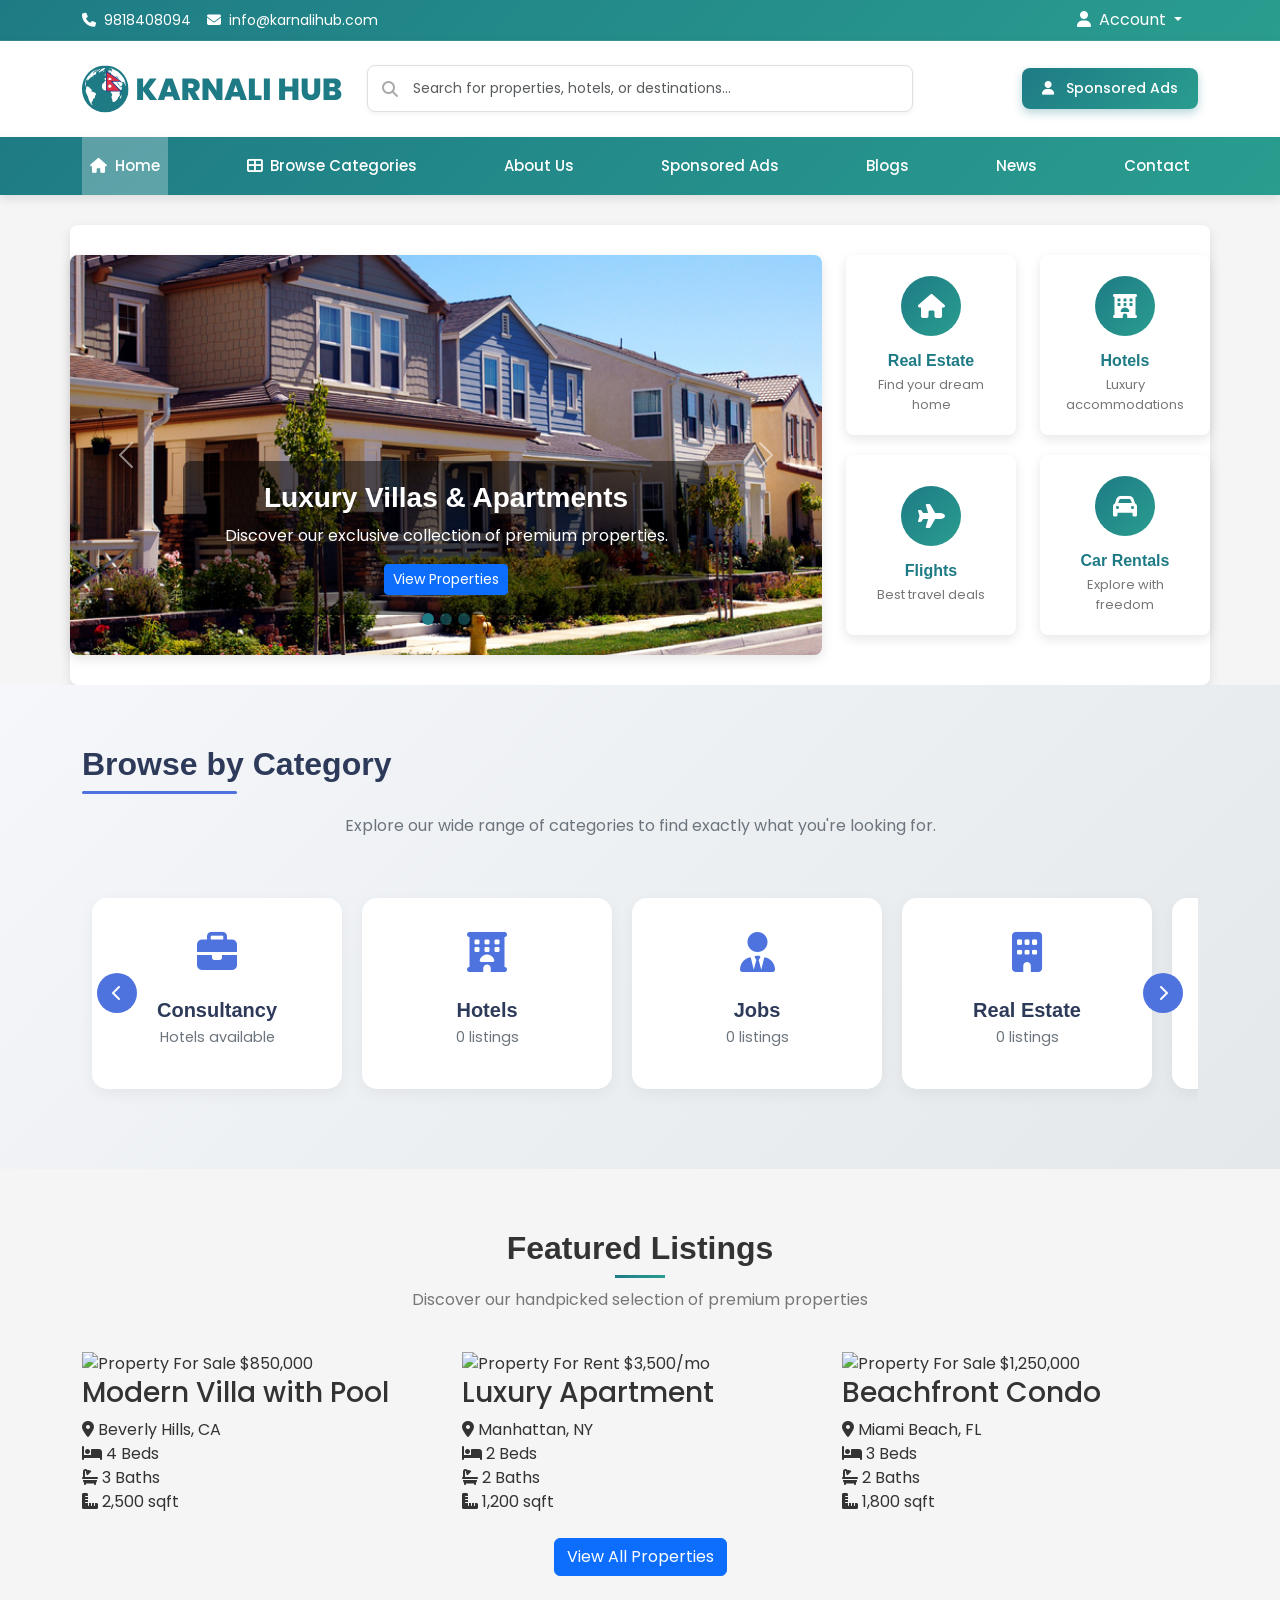
==== commit 9d52d616: "update" ====
--- a/index.html
+++ b/index.html
@@ -337,7 +337,7 @@
                             <button class="btn btn-primary btn-sm animate__animated animate__fadeInUp animate__delay-1s">Explore Rentals</button>
                         </div>
                     </div>
-                    <div class="carousel-item" style="background-image: url('./image/a.jpg">
+                    <div class="carousel-item" style="background-image: url('./image/a.jpg')">
                         <div class="carousel-caption d-none d-md-block">
                             <h3 class="animate__animated animate__fadeInDown">Commercial Properties</h3>
                             <p class="animate__animated animate__fadeInUp">Premium office spaces and retail locations.</p>
@@ -403,10 +403,8 @@
     </div>
 </section>
 
-    <style>
-
-    </style>
-
+
+<!--===============Category-->
 <section class="home-category-category-slider-section">
     <div class="container">
         <h2 class="text-center home-category-section-title">Browse by Category</h2>
@@ -473,6 +471,113 @@
                     <i class="fas fa-chevron-right"></i>
                 </button>
             </div>
+        </div>
+    </div>
+</section>
+<!--==============real estate=====================-->
+<!-- Featured Listings Section -->
+<section class="section">
+    <div class="container">
+        <div class="section-title">
+            <h2>Featured Listings</h2>
+            <p>Discover our handpicked selection of premium properties</p>
+        </div>
+
+        <div class="row">
+            <div class="col-lg-4 col-md-6">
+                <div class="property-card">
+                    <div class="property-img-container">
+                        <img src="/placeholder.svg?height=200&width=400" alt="Property" class="property-img">
+                        <span class="property-tag">For Sale</span>
+                        <span class="property-price">$850,000</span>
+                    </div>
+                    <div class="property-content">
+                        <h3 class="property-title">Modern Villa with Pool</h3>
+                        <div class="property-location">
+                            <i class="fas fa-map-marker-alt"></i>
+                            <span>Beverly Hills, CA</span>
+                        </div>
+                        <div class="property-features">
+                            <div class="property-feature">
+                                <i class="fas fa-bed"></i>
+                                <span>4 Beds</span>
+                            </div>
+                            <div class="property-feature">
+                                <i class="fas fa-bath"></i>
+                                <span>3 Baths</span>
+                            </div>
+                            <div class="property-feature">
+                                <i class="fas fa-ruler-combined"></i>
+                                <span>2,500 sqft</span>
+                            </div>
+                        </div>
+                    </div>
+                </div>
+            </div>
+            <div class="col-lg-4 col-md-6">
+                <div class="property-card">
+                    <div class="property-img-container">
+                        <img src="/placeholder.svg?height=200&width=400" alt="Property" class="property-img">
+                        <span class="property-tag">For Rent</span>
+                        <span class="property-price">$3,500/mo</span>
+                    </div>
+                    <div class="property-content">
+                        <h3 class="property-title">Luxury Apartment</h3>
+                        <div class="property-location">
+                            <i class="fas fa-map-marker-alt"></i>
+                            <span>Manhattan, NY</span>
+                        </div>
+                        <div class="property-features">
+                            <div class="property-feature">
+                                <i class="fas fa-bed"></i>
+                                <span>2 Beds</span>
+                            </div>
+                            <div class="property-feature">
+                                <i class="fas fa-bath"></i>
+                                <span>2 Baths</span>
+                            </div>
+                            <div class="property-feature">
+                                <i class="fas fa-ruler-combined"></i>
+                                <span>1,200 sqft</span>
+                            </div>
+                        </div>
+                    </div>
+                </div>
+            </div>
+            <div class="col-lg-4 col-md-6">
+                <div class="property-card">
+                    <div class="property-img-container">
+                        <img src="/placeholder.svg?height=200&width=400" alt="Property" class="property-img">
+                        <span class="property-tag">For Sale</span>
+                        <span class="property-price">$1,250,000</span>
+                    </div>
+                    <div class="property-content">
+                        <h3 class="property-title">Beachfront Condo</h3>
+                        <div class="property-location">
+                            <i class="fas fa-map-marker-alt"></i>
+                            <span>Miami Beach, FL</span>
+                        </div>
+                        <div class="property-features">
+                            <div class="property-feature">
+                                <i class="fas fa-bed"></i>
+                                <span>3 Beds</span>
+                            </div>
+                            <div class="property-feature">
+                                <i class="fas fa-bath"></i>
+                                <span>2 Baths</span>
+                            </div>
+                            <div class="property-feature">
+                                <i class="fas fa-ruler-combined"></i>
+                                <span>1,800 sqft</span>
+                            </div>
+                        </div>
+                    </div>
+                </div>
+            </div>
+        </div>
+
+        <div class="text-center mt-4">
+            <a href="#" class="btn btn-primary">View All Properties</a>
         </div>
     </div>
 </section>
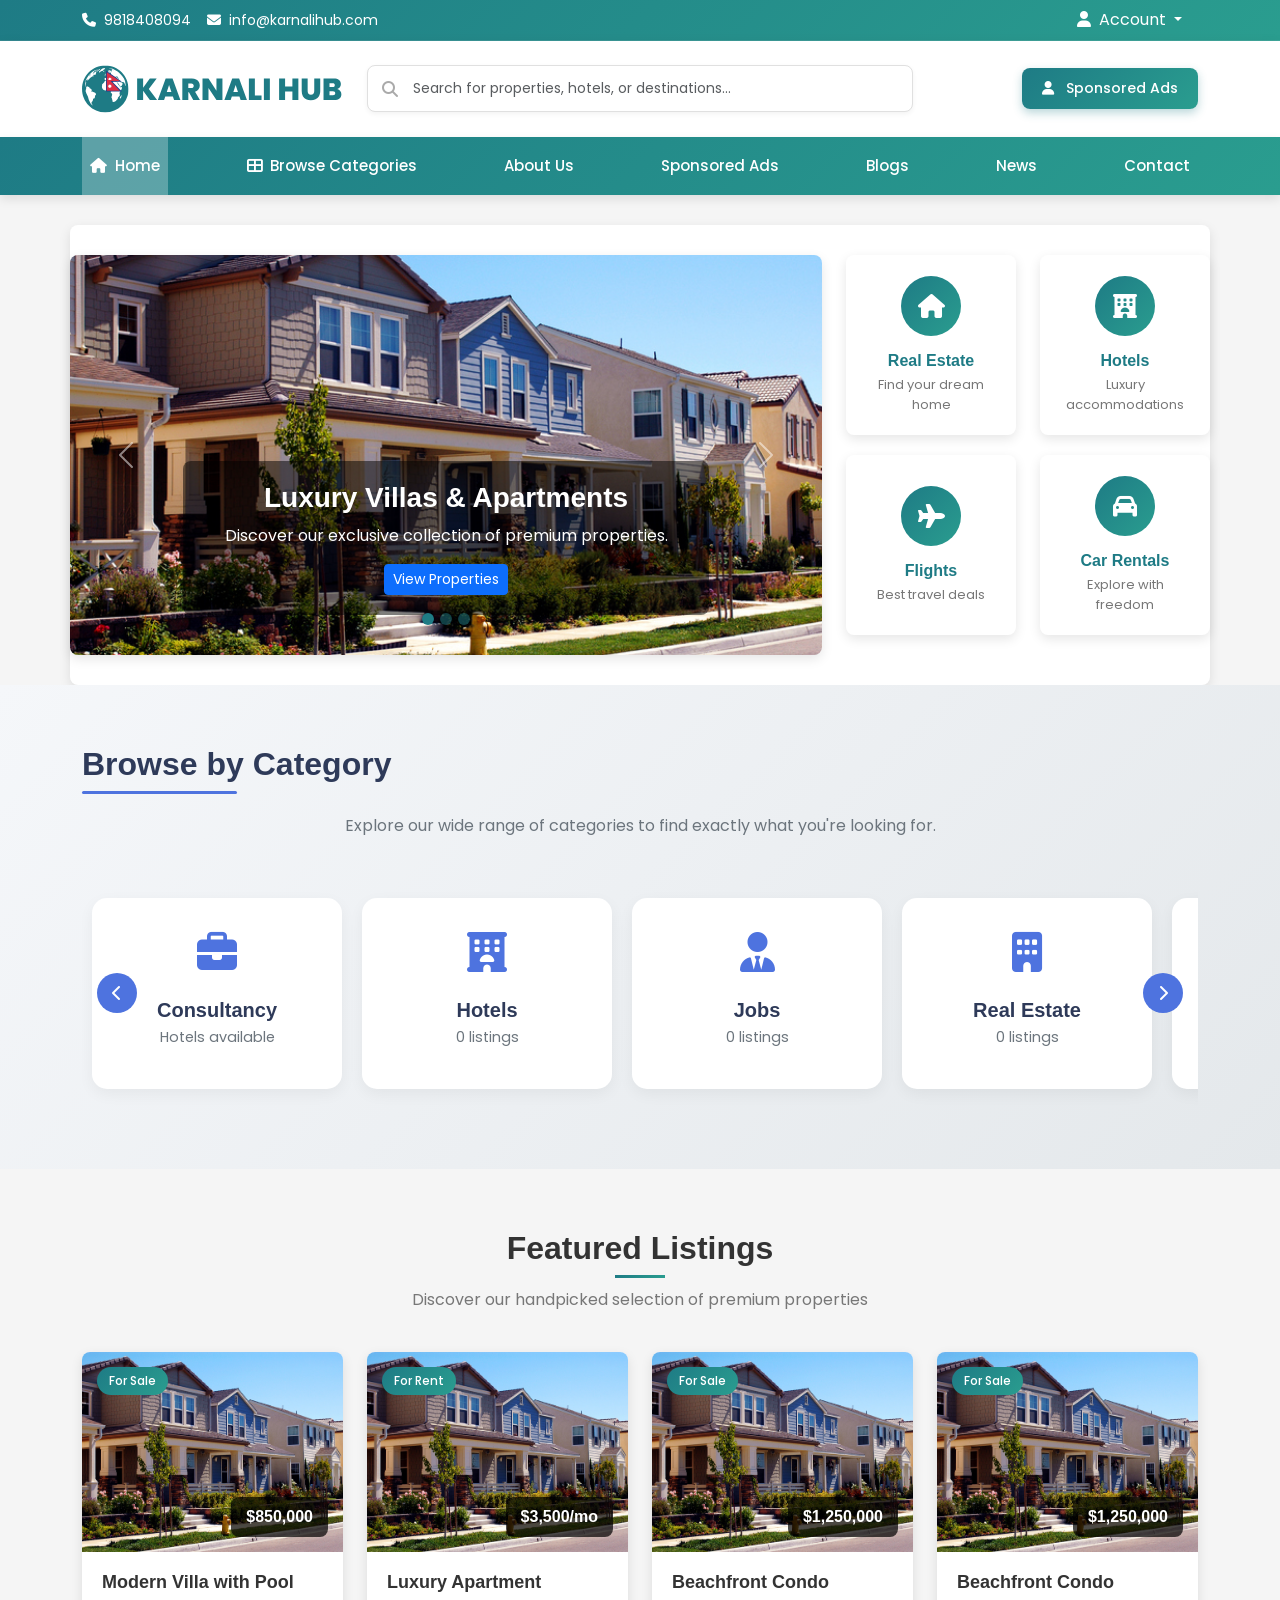
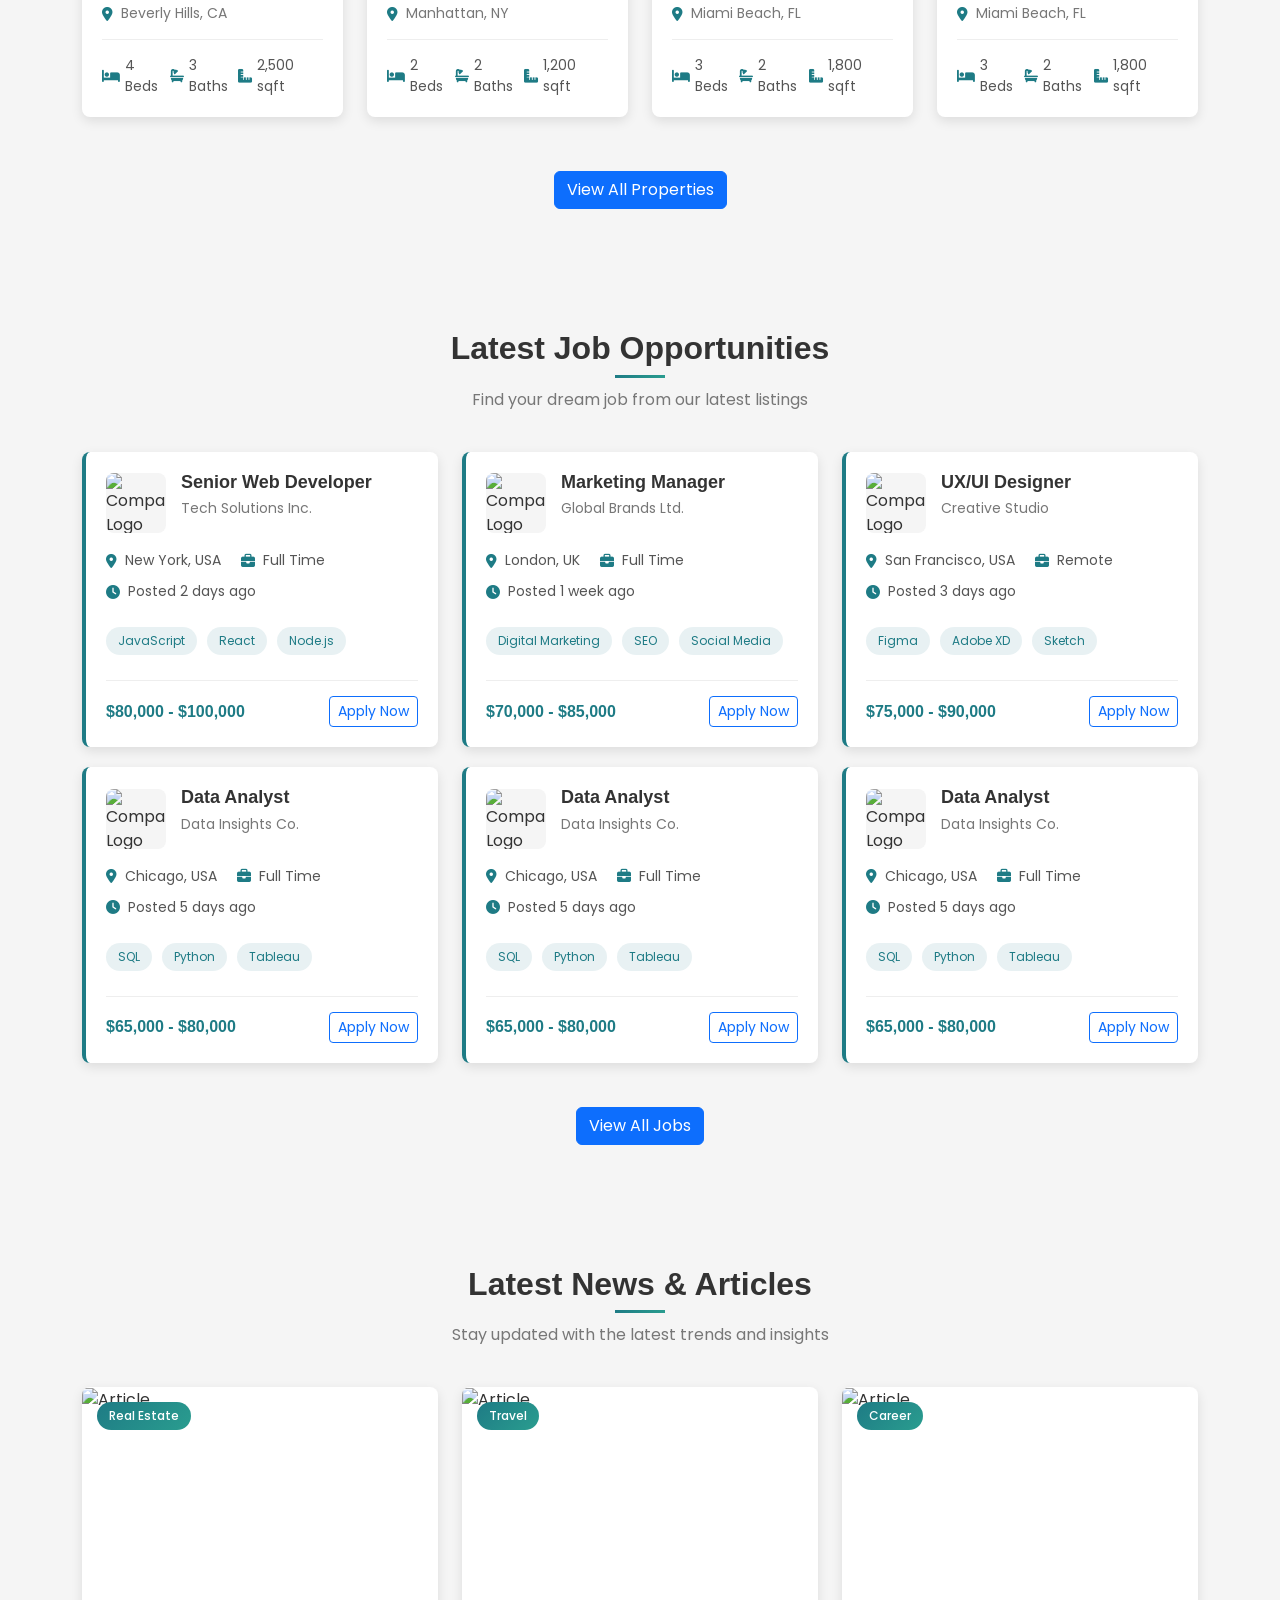
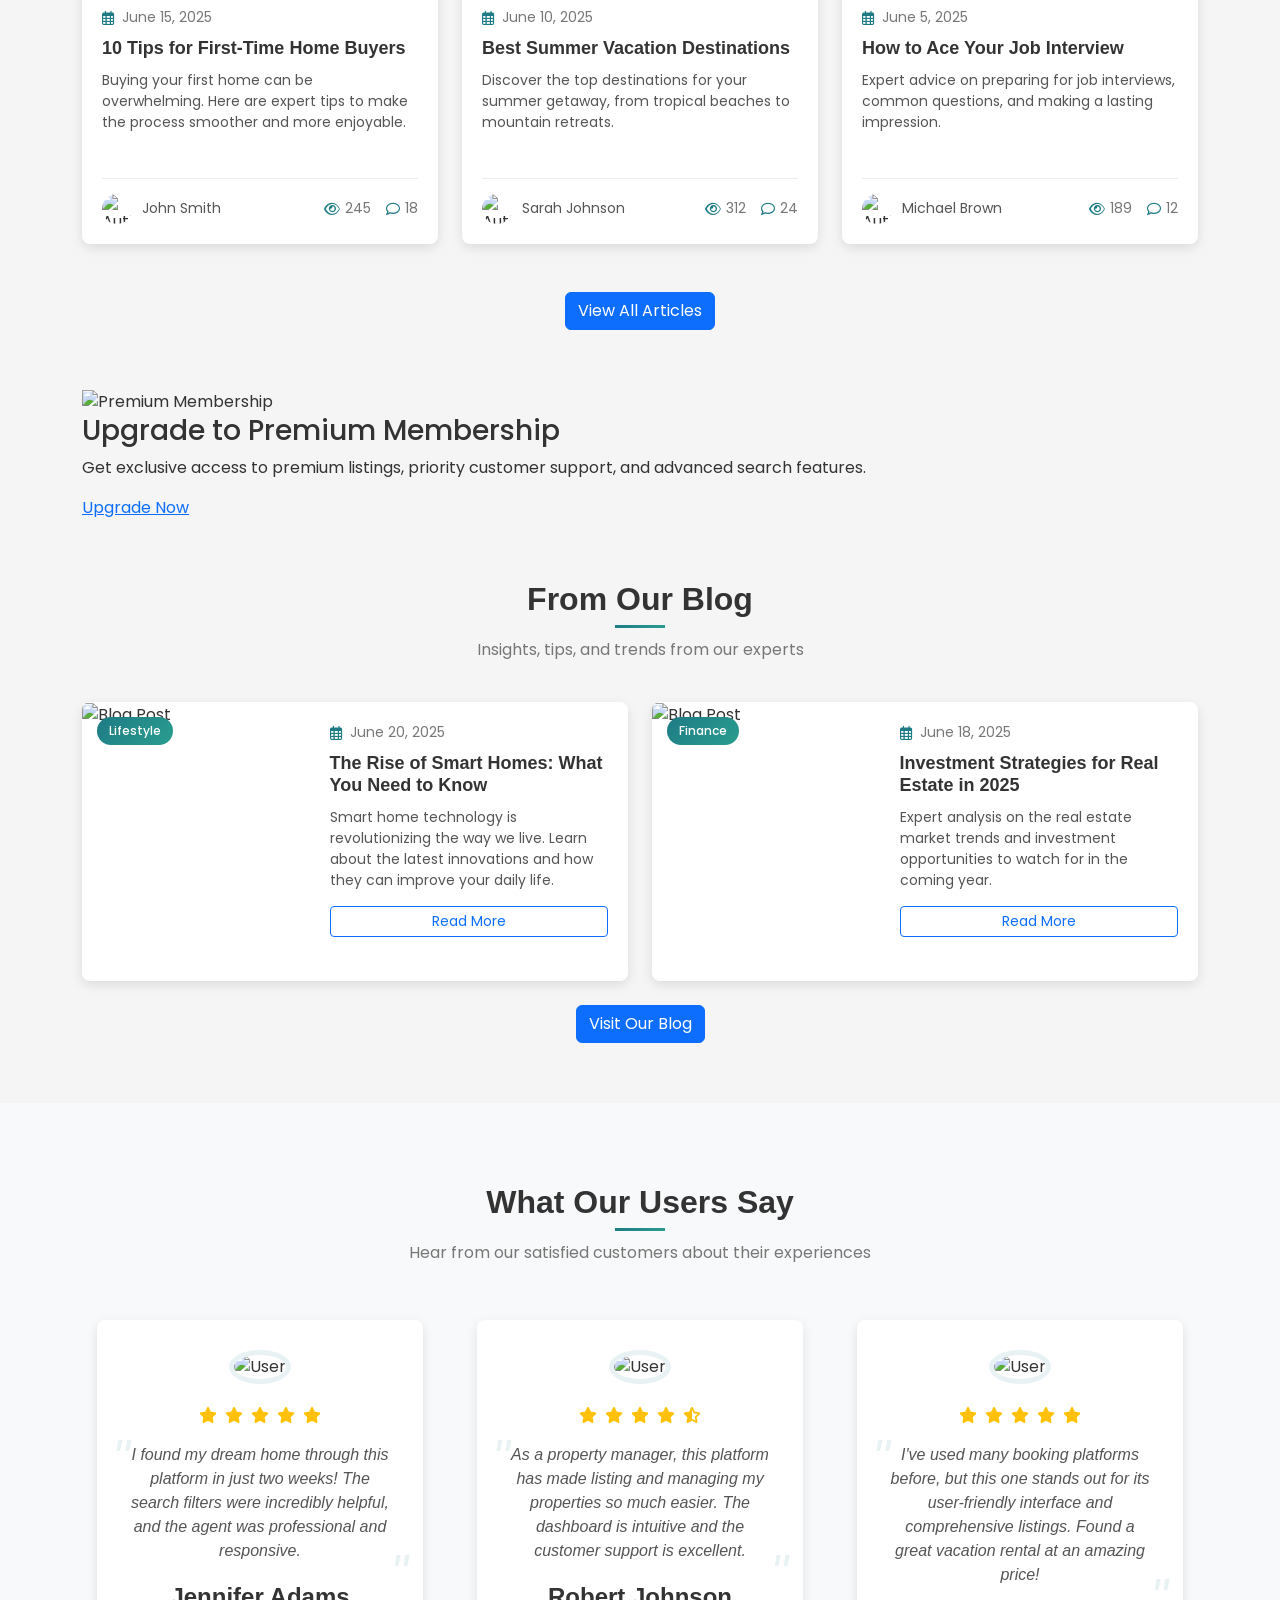
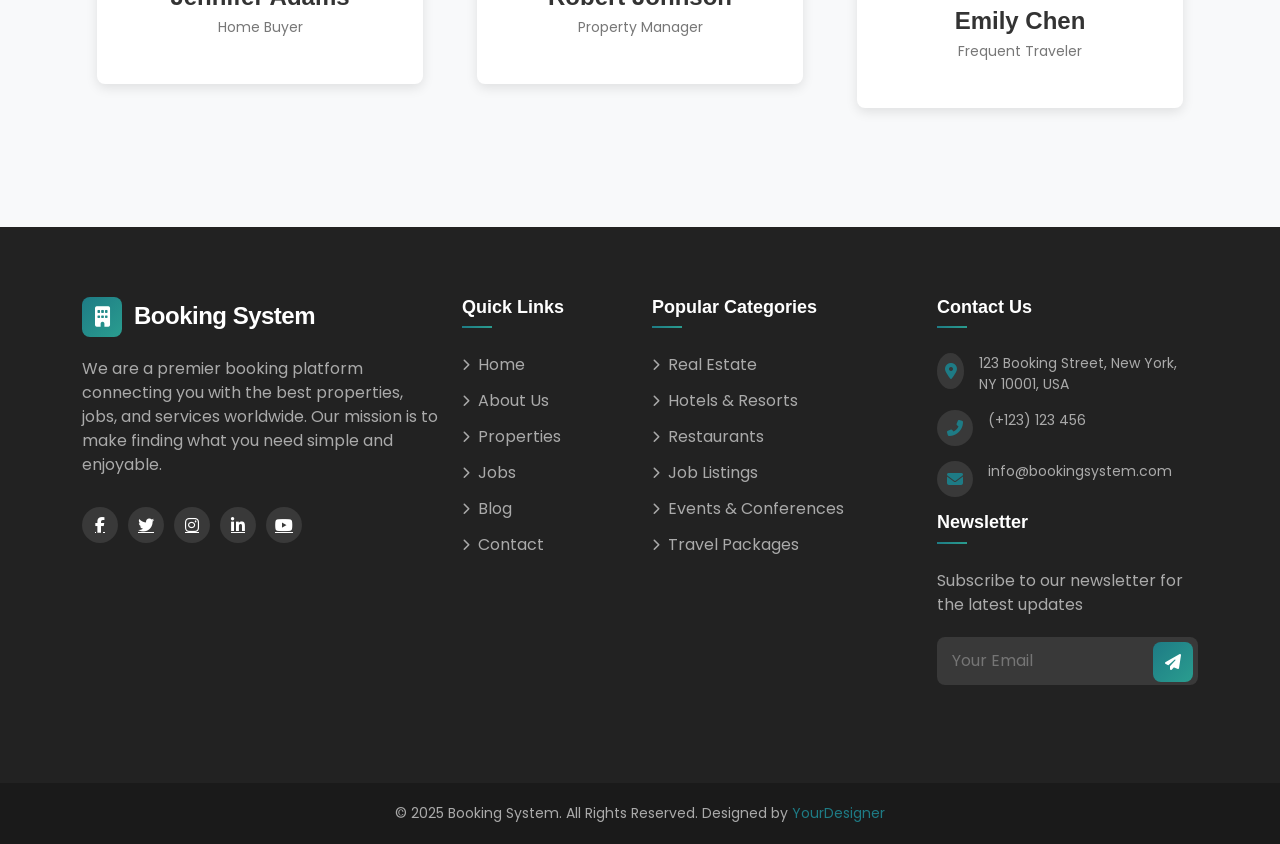
==== commit 4e04f885: "update all basic design" ====
--- a/index.html
+++ b/index.html
@@ -484,10 +484,10 @@
         </div>
 
         <div class="row">
-            <div class="col-lg-4 col-md-6">
+            <div class="col-lg-3 col-md-6">
                 <div class="property-card">
                     <div class="property-img-container">
-                        <img src="/placeholder.svg?height=200&width=400" alt="Property" class="property-img">
+                        <img src="./image/a.jpg" alt="Property" class="property-img">
                         <span class="property-tag">For Sale</span>
                         <span class="property-price">$850,000</span>
                     </div>
@@ -514,10 +514,10 @@
                     </div>
                 </div>
             </div>
-            <div class="col-lg-4 col-md-6">
+            <div class="col-lg-3 col-md-6">
                 <div class="property-card">
                     <div class="property-img-container">
-                        <img src="/placeholder.svg?height=200&width=400" alt="Property" class="property-img">
+                        <img src="./image/a.jpg" alt="Property" class="property-img">
                         <span class="property-tag">For Rent</span>
                         <span class="property-price">$3,500/mo</span>
                     </div>
@@ -544,10 +544,10 @@
                     </div>
                 </div>
             </div>
-            <div class="col-lg-4 col-md-6">
+            <div class="col-lg-3 col-md-6">
                 <div class="property-card">
                     <div class="property-img-container">
-                        <img src="/placeholder.svg?height=200&width=400" alt="Property" class="property-img">
+                        <img src="./image/a.jpg" alt="Property" class="property-img">
                         <span class="property-tag">For Sale</span>
                         <span class="property-price">$1,250,000</span>
                     </div>
@@ -574,6 +574,36 @@
                     </div>
                 </div>
             </div>
+            <div class="col-lg-3 col-md-6">
+                <div class="property-card">
+                    <div class="property-img-container">
+                        <img src="./image/a.jpg" alt="Property" class="property-img">
+                        <span class="property-tag">For Sale</span>
+                        <span class="property-price">$1,250,000</span>
+                    </div>
+                    <div class="property-content">
+                        <h3 class="property-title">Beachfront Condo</h3>
+                        <div class="property-location">
+                            <i class="fas fa-map-marker-alt"></i>
+                            <span>Miami Beach, FL</span>
+                        </div>
+                        <div class="property-features">
+                            <div class="property-feature">
+                                <i class="fas fa-bed"></i>
+                                <span>3 Beds</span>
+                            </div>
+                            <div class="property-feature">
+                                <i class="fas fa-bath"></i>
+                                <span>2 Baths</span>
+                            </div>
+                            <div class="property-feature">
+                                <i class="fas fa-ruler-combined"></i>
+                                <span>1,800 sqft</span>
+                            </div>
+                        </div>
+                    </div>
+                </div>
+            </div>
         </div>
 
         <div class="text-center mt-4">
@@ -581,6 +611,577 @@
         </div>
     </div>
 </section>
+<!--=====================Job Section======================-->
+<!-- Latest Job Opportunities Section -->
+<section class="section">
+    <div class="container">
+        <div class="section-title">
+            <h2>Latest Job Opportunities</h2>
+            <p>Find your dream job from our latest listings</p>
+        </div>
+
+        <div class="row">
+            <div class="col-lg-4">
+                <div class="job-card">
+                    <div class="job-header">
+                        <div class="job-logo">
+                            <img src="/placeholder.svg?height=60&width=60" alt="Company Logo">
+                        </div>
+                        <div class="job-title-container">
+                            <h3>Senior Web Developer</h3>
+                            <p class="job-company">Tech Solutions Inc.</p>
+                        </div>
+                    </div>
+                    <div class="job-details">
+                        <div class="job-detail">
+                            <i class="fas fa-map-marker-alt"></i>
+                            <span>New York, USA</span>
+                        </div>
+                        <div class="job-detail">
+                            <i class="fas fa-briefcase"></i>
+                            <span>Full Time</span>
+                        </div>
+                        <div class="job-detail">
+                            <i class="fas fa-clock"></i>
+                            <span>Posted 2 days ago</span>
+                        </div>
+                    </div>
+                    <div class="job-tags">
+                        <span class="job-tag">JavaScript</span>
+                        <span class="job-tag">React</span>
+                        <span class="job-tag">Node.js</span>
+                    </div>
+                    <div class="job-footer">
+                        <span class="job-salary">$80,000 - $100,000</span>
+                        <a href="#" class="btn btn-sm btn-outline-primary">Apply Now</a>
+                    </div>
+                </div>
+            </div>
+            <div class="col-lg-4">
+                <div class="job-card">
+                    <div class="job-header">
+                        <div class="job-logo">
+                            <img src="/placeholder.svg?height=60&width=60" alt="Company Logo">
+                        </div>
+                        <div class="job-title-container">
+                            <h3>Marketing Manager</h3>
+                            <p class="job-company">Global Brands Ltd.</p>
+                        </div>
+                    </div>
+                    <div class="job-details">
+                        <div class="job-detail">
+                            <i class="fas fa-map-marker-alt"></i>
+                            <span>London, UK</span>
+                        </div>
+                        <div class="job-detail">
+                            <i class="fas fa-briefcase"></i>
+                            <span>Full Time</span>
+                        </div>
+                        <div class="job-detail">
+                            <i class="fas fa-clock"></i>
+                            <span>Posted 1 week ago</span>
+                        </div>
+                    </div>
+                    <div class="job-tags">
+                        <span class="job-tag">Digital Marketing</span>
+                        <span class="job-tag">SEO</span>
+                        <span class="job-tag">Social Media</span>
+                    </div>
+                    <div class="job-footer">
+                        <span class="job-salary">$70,000 - $85,000</span>
+                        <a href="#" class="btn btn-sm btn-outline-primary">Apply Now</a>
+                    </div>
+                </div>
+            </div>
+            <div class="col-lg-4">
+                <div class="job-card">
+                    <div class="job-header">
+                        <div class="job-logo">
+                            <img src="/placeholder.svg?height=60&width=60" alt="Company Logo">
+                        </div>
+                        <div class="job-title-container">
+                            <h3>UX/UI Designer</h3>
+                            <p class="job-company">Creative Studio</p>
+                        </div>
+                    </div>
+                    <div class="job-details">
+                        <div class="job-detail">
+                            <i class="fas fa-map-marker-alt"></i>
+                            <span>San Francisco, USA</span>
+                        </div>
+                        <div class="job-detail">
+                            <i class="fas fa-briefcase"></i>
+                            <span>Remote</span>
+                        </div>
+                        <div class="job-detail">
+                            <i class="fas fa-clock"></i>
+                            <span>Posted 3 days ago</span>
+                        </div>
+                    </div>
+                    <div class="job-tags">
+                        <span class="job-tag">Figma</span>
+                        <span class="job-tag">Adobe XD</span>
+                        <span class="job-tag">Sketch</span>
+                    </div>
+                    <div class="job-footer">
+                        <span class="job-salary">$75,000 - $90,000</span>
+                        <a href="#" class="btn btn-sm btn-outline-primary">Apply Now</a>
+                    </div>
+                </div>
+            </div>
+            <div class="col-lg-4">
+                <div class="job-card">
+                    <div class="job-header">
+                        <div class="job-logo">
+                            <img src="/placeholder.svg?height=60&width=60" alt="Company Logo">
+                        </div>
+                        <div class="job-title-container">
+                            <h3>Data Analyst</h3>
+                            <p class="job-company">Data Insights Co.</p>
+                        </div>
+                    </div>
+                    <div class="job-details">
+                        <div class="job-detail">
+                            <i class="fas fa-map-marker-alt"></i>
+                            <span>Chicago, USA</span>
+                        </div>
+                        <div class="job-detail">
+                            <i class="fas fa-briefcase"></i>
+                            <span>Full Time</span>
+                        </div>
+                        <div class="job-detail">
+                            <i class="fas fa-clock"></i>
+                            <span>Posted 5 days ago</span>
+                        </div>
+                    </div>
+                    <div class="job-tags">
+                        <span class="job-tag">SQL</span>
+                        <span class="job-tag">Python</span>
+                        <span class="job-tag">Tableau</span>
+                    </div>
+                    <div class="job-footer">
+                        <span class="job-salary">$65,000 - $80,000</span>
+                        <a href="#" class="btn btn-sm btn-outline-primary">Apply Now</a>
+                    </div>
+                </div>
+            </div>
+            <div class="col-lg-4">
+                <div class="job-card">
+                    <div class="job-header">
+                        <div class="job-logo">
+                            <img src="/placeholder.svg?height=60&width=60" alt="Company Logo">
+                        </div>
+                        <div class="job-title-container">
+                            <h3>Data Analyst</h3>
+                            <p class="job-company">Data Insights Co.</p>
+                        </div>
+                    </div>
+                    <div class="job-details">
+                        <div class="job-detail">
+                            <i class="fas fa-map-marker-alt"></i>
+                            <span>Chicago, USA</span>
+                        </div>
+                        <div class="job-detail">
+                            <i class="fas fa-briefcase"></i>
+                            <span>Full Time</span>
+                        </div>
+                        <div class="job-detail">
+                            <i class="fas fa-clock"></i>
+                            <span>Posted 5 days ago</span>
+                        </div>
+                    </div>
+                    <div class="job-tags">
+                        <span class="job-tag">SQL</span>
+                        <span class="job-tag">Python</span>
+                        <span class="job-tag">Tableau</span>
+                    </div>
+                    <div class="job-footer">
+                        <span class="job-salary">$65,000 - $80,000</span>
+                        <a href="#" class="btn btn-sm btn-outline-primary">Apply Now</a>
+                    </div>
+                </div>
+            </div>
+            <div class="col-lg-4">
+                <div class="job-card">
+                    <div class="job-header">
+                        <div class="job-logo">
+                            <img src="/placeholder.svg?height=60&width=60" alt="Company Logo">
+                        </div>
+                        <div class="job-title-container">
+                            <h3>Data Analyst</h3>
+                            <p class="job-company">Data Insights Co.</p>
+                        </div>
+                    </div>
+                    <div class="job-details">
+                        <div class="job-detail">
+                            <i class="fas fa-map-marker-alt"></i>
+                            <span>Chicago, USA</span>
+                        </div>
+                        <div class="job-detail">
+                            <i class="fas fa-briefcase"></i>
+                            <span>Full Time</span>
+                        </div>
+                        <div class="job-detail">
+                            <i class="fas fa-clock"></i>
+                            <span>Posted 5 days ago</span>
+                        </div>
+                    </div>
+                    <div class="job-tags">
+                        <span class="job-tag">SQL</span>
+                        <span class="job-tag">Python</span>
+                        <span class="job-tag">Tableau</span>
+                    </div>
+                    <div class="job-footer">
+                        <span class="job-salary">$65,000 - $80,000</span>
+                        <a href="#" class="btn btn-sm btn-outline-primary">Apply Now</a>
+                    </div>
+                </div>
+            </div>
+        </div>
+
+        <div class="text-center mt-4">
+            <a href="#" class="btn btn-primary">View All Jobs</a>
+        </div>
+    </div>
+</section>
+<!-- Latest News & Articles Section -->
+<section class="section">
+    <div class="container">
+        <div class="section-title">
+            <h2>Latest News & Articles</h2>
+            <p>Stay updated with the latest trends and insights</p>
+        </div>
+
+        <div class="row">
+            <div class="col-lg-4 col-md-6 mb-4">
+                <div class="article-card">
+                    <div class="article-img-container">
+                        <img src="/placeholder.svg?height=200&width=400" alt="Article" class="article-img">
+                        <span class="article-category">Real Estate</span>
+                    </div>
+                    <div class="article-content">
+                        <div class="article-date">
+                            <i class="far fa-calendar-alt"></i>
+                            <span>June 15, 2025</span>
+                        </div>
+                        <h3 class="article-title">10 Tips for First-Time Home Buyers</h3>
+                        <p class="article-excerpt">Buying your first home can be overwhelming. Here are expert tips to make the process smoother and more enjoyable.</p>
+                        <div class="article-footer">
+                            <div class="article-author">
+                                <img src="/placeholder.svg?height=30&width=30" alt="Author" class="author-img">
+                                <span class="author-name">John Smith</span>
+                            </div>
+                            <div class="article-stats">
+                                <div class="article-stat">
+                                    <i class="far fa-eye"></i>
+                                    <span>245</span>
+                                </div>
+                                <div class="article-stat">
+                                    <i class="far fa-comment"></i>
+                                    <span>18</span>
+                                </div>
+                            </div>
+                        </div>
+                    </div>
+                </div>
+            </div>
+            <div class="col-lg-4 col-md-6 mb-4">
+                <div class="article-card">
+                    <div class="article-img-container">
+                        <img src="/placeholder.svg?height=200&width=400" alt="Article" class="article-img">
+                        <span class="article-category">Travel</span>
+                    </div>
+                    <div class="article-content">
+                        <div class="article-date">
+                            <i class="far fa-calendar-alt"></i>
+                            <span>June 10, 2025</span>
+                        </div>
+                        <h3 class="article-title">Best Summer Vacation Destinations</h3>
+                        <p class="article-excerpt">Discover the top destinations for your summer getaway, from tropical beaches to mountain retreats.</p>
+                        <div class="article-footer">
+                            <div class="article-author">
+                                <img src="/placeholder.svg?height=30&width=30" alt="Author" class="author-img">
+                                <span class="author-name">Sarah Johnson</span>
+                            </div>
+                            <div class="article-stats">
+                                <div class="article-stat">
+                                    <i class="far fa-eye"></i>
+                                    <span>312</span>
+                                </div>
+                                <div class="article-stat">
+                                    <i class="far fa-comment"></i>
+                                    <span>24</span>
+                                </div>
+                            </div>
+                        </div>
+                    </div>
+                </div>
+            </div>
+            <div class="col-lg-4 col-md-6 mb-4">
+                <div class="article-card">
+                    <div class="article-img-container">
+                        <img src="/placeholder.svg?height=200&width=400" alt="Article" class="article-img">
+                        <span class="article-category">Career</span>
+                    </div>
+                    <div class="article-content">
+                        <div class="article-date">
+                            <i class="far fa-calendar-alt"></i>
+                            <span>June 5, 2025</span>
+                        </div>
+                        <h3 class="article-title">How to Ace Your Job Interview</h3>
+                        <p class="article-excerpt">Expert advice on preparing for job interviews, common questions, and making a lasting impression.</p>
+                        <div class="article-footer">
+                            <div class="article-author">
+                                <img src="/placeholder.svg?height=30&width=30" alt="Author" class="author-img">
+                                <span class="author-name">Michael Brown</span>
+                            </div>
+                            <div class="article-stats">
+                                <div class="article-stat">
+                                    <i class="far fa-eye"></i>
+                                    <span>189</span>
+                                </div>
+                                <div class="article-stat">
+                                    <i class="far fa-comment"></i>
+                                    <span>12</span>
+                                </div>
+                            </div>
+                        </div>
+                    </div>
+                </div>
+            </div>
+        </div>
+
+        <div class="text-center mt-4">
+            <a href="#" class="btn btn-primary">View All Articles</a>
+        </div>
+    </div>
+</section>
+
+<!-- Second Ad Banner Section -->
+<section>
+    <div class="container">
+        <div class="ad-banner">
+            <img src="/placeholder.svg?height=200&width=1200" alt="Premium Membership" class="img-fluid">
+            <div class="ad-overlay">
+                <h3 class="ad-title">Upgrade to Premium Membership</h3>
+                <p class="ad-text">Get exclusive access to premium listings, priority customer support, and advanced search features.</p>
+                <a href="#" class="ad-btn">Upgrade Now</a>
+            </div>
+        </div>
+    </div>
+</section>
+
+<!-- Blog Section -->
+<section class="section">
+    <div class="container">
+        <div class="section-title">
+            <h2>From Our Blog</h2>
+            <p>Insights, tips, and trends from our experts</p>
+        </div>
+
+        <div class="row">
+            <div class="col-lg-6">
+                <div class="article-card mb-4">
+                    <div class="row g-0">
+                        <div class="col-md-5">
+                            <div class="article-img-container h-100">
+                                <img src="/placeholder.svg?height=250&width=300" alt="Blog Post" class="article-img h-100">
+                                <span class="article-category">Lifestyle</span>
+                            </div>
+                        </div>
+                        <div class="col-md-7">
+                            <div class="article-content">
+                                <div class="article-date">
+                                    <i class="far fa-calendar-alt"></i>
+                                    <span>June 20, 2025</span>
+                                </div>
+                                <h3 class="article-title">The Rise of Smart Homes: What You Need to Know</h3>
+                                <p class="article-excerpt">Smart home technology is revolutionizing the way we live. Learn about the latest innovations and how they can improve your daily life.</p>
+                                <a href="#" class="btn btn-sm btn-outline-primary">Read More</a>
+                            </div>
+                        </div>
+                    </div>
+                </div>
+            </div>
+            <div class="col-lg-6">
+                <div class="article-card mb-4">
+                    <div class="row g-0">
+                        <div class="col-md-5">
+                            <div class="article-img-container h-100">
+                                <img src="/placeholder.svg?height=250&width=300" alt="Blog Post" class="article-img h-100">
+                                <span class="article-category">Finance</span>
+                            </div>
+                        </div>
+                        <div class="col-md-7">
+                            <div class="article-content">
+                                <div class="article-date">
+                                    <i class="far fa-calendar-alt"></i>
+                                    <span>June 18, 2025</span>
+                                </div>
+                                <h3 class="article-title">Investment Strategies for Real Estate in 2025</h3>
+                                <p class="article-excerpt">Expert analysis on the real estate market trends and investment opportunities to watch for in the coming year.</p>
+                                <a href="#" class="btn btn-sm btn-outline-primary">Read More</a>
+                            </div>
+                        </div>
+                    </div>
+                </div>
+            </div>
+        </div>
+
+        <div class="text-center mt-4">
+            <a href="#" class="btn btn-primary">Visit Our Blog</a>
+        </div>
+    </div>
+</section>
+
+<!-- Testimonials Section -->
+<section class="testimonial-section">
+    <div class="container">
+        <div class="section-title">
+            <h2>What Our Users Say</h2>
+            <p>Hear from our satisfied customers about their experiences</p>
+        </div>
+
+        <div class="row">
+            <div class="col-lg-4 col-md-6 mb-4">
+                <div class="testimonial-card">
+                    <img src="/placeholder.svg?height=80&width=80" alt="User" class="testimonial-img">
+                    <div class="testimonial-rating">
+                        <i class="fas fa-star"></i>
+                        <i class="fas fa-star"></i>
+                        <i class="fas fa-star"></i>
+                        <i class="fas fa-star"></i>
+                        <i class="fas fa-star"></i>
+                    </div>
+                    <p class="testimonial-text">I found my dream home through this platform in just two weeks! The search filters were incredibly helpful, and the agent was professional and responsive.</p>
+                    <h4 class="testimonial-name">Jennifer Adams</h4>
+                    <p class="testimonial-position">Home Buyer</p>
+                </div>
+            </div>
+            <div class="col-lg-4 col-md-6 mb-4">
+                <div class="testimonial-card">
+                    <img src="/placeholder.svg?height=80&width=80" alt="User" class="testimonial-img">
+                    <div class="testimonial-rating">
+                        <i class="fas fa-star"></i>
+                        <i class="fas fa-star"></i>
+                        <i class="fas fa-star"></i>
+                        <i class="fas fa-star"></i>
+                        <i class="fas fa-star-half-alt"></i>
+                    </div>
+                    <p class="testimonial-text">As a property manager, this platform has made listing and managing my properties so much easier. The dashboard is intuitive and the customer support is excellent.</p>
+                    <h4 class="testimonial-name">Robert Johnson</h4>
+                    <p class="testimonial-position">Property Manager</p>
+                </div>
+            </div>
+            <div class="col-lg-4 col-md-6 mb-4">
+                <div class="testimonial-card">
+                    <img src="/placeholder.svg?height=80&width=80" alt="User" class="testimonial-img">
+                    <div class="testimonial-rating">
+                        <i class="fas fa-star"></i>
+                        <i class="fas fa-star"></i>
+                        <i class="fas fa-star"></i>
+                        <i class="fas fa-star"></i>
+                        <i class="fas fa-star"></i>
+                    </div>
+                    <p class="testimonial-text">I've used many booking platforms before, but this one stands out for its user-friendly interface and comprehensive listings. Found a great vacation rental at an amazing price!</p>
+                    <h4 class="testimonial-name">Emily Chen</h4>
+                    <p class="testimonial-position">Frequent Traveler</p>
+                </div>
+            </div>
+        </div>
+    </div>
+</section>
+
+<!-- Footer -->
+<footer class="footer">
+    <div class="container">
+        <div class="row">
+            <div class="col-lg-4 col-md-6 mb-5">
+                <div class="footer-logo">
+                    <div class="footer-logo-icon">
+                        <i class="fas fa-building"></i>
+                    </div>
+                    <h2 class="footer-logo-text">Booking System</h2>
+                </div>
+                <div class="footer-about">
+                    <p>We are a premier booking platform connecting you with the best properties, jobs, and services worldwide. Our mission is to make finding what you need simple and enjoyable.</p>
+                </div>
+                <div class="footer-social">
+                    <a href="#"><i class="fab fa-facebook-f"></i></a>
+                    <a href="#"><i class="fab fa-twitter"></i></a>
+                    <a href="#"><i class="fab fa-instagram"></i></a>
+                    <a href="#"><i class="fab fa-linkedin-in"></i></a>
+                    <a href="#"><i class="fab fa-youtube"></i></a>
+                </div>
+            </div>
+            <div class="col-lg-2 col-md-6 mb-5">
+                <h3 class="footer-title">Quick Links</h3>
+                <ul class="footer-links">
+                    <li><a href="#"><i class="fas fa-chevron-right"></i> Home</a></li>
+                    <li><a href="#"><i class="fas fa-chevron-right"></i> About Us</a></li>
+                    <li><a href="#"><i class="fas fa-chevron-right"></i> Properties</a></li>
+                    <li><a href="#"><i class="fas fa-chevron-right"></i> Jobs</a></li>
+                    <li><a href="#"><i class="fas fa-chevron-right"></i> Blog</a></li>
+                    <li><a href="#"><i class="fas fa-chevron-right"></i> Contact</a></li>
+                </ul>
+            </div>
+            <div class="col-lg-3 col-md-6 mb-5">
+                <h3 class="footer-title">Popular Categories</h3>
+                <ul class="footer-links">
+                    <li><a href="#"><i class="fas fa-chevron-right"></i> Real Estate</a></li>
+                    <li><a href="#"><i class="fas fa-chevron-right"></i> Hotels & Resorts</a></li>
+                    <li><a href="#"><i class="fas fa-chevron-right"></i> Restaurants</a></li>
+                    <li><a href="#"><i class="fas fa-chevron-right"></i> Job Listings</a></li>
+                    <li><a href="#"><i class="fas fa-chevron-right"></i> Events & Conferences</a></li>
+                    <li><a href="#"><i class="fas fa-chevron-right"></i> Travel Packages</a></li>
+                </ul>
+            </div>
+            <div class="col-lg-3 col-md-6 mb-5">
+                <h3 class="footer-title">Contact Us</h3>
+                <div class="footer-contact-item">
+                    <div class="footer-contact-icon">
+                        <i class="fas fa-map-marker-alt"></i>
+                    </div>
+                    <div class="footer-contact-text">
+                        123 Booking Street, New York, NY 10001, USA
+                    </div>
+                </div>
+                <div class="footer-contact-item">
+                    <div class="footer-contact-icon">
+                        <i class="fas fa-phone-alt"></i>
+                    </div>
+                    <div class="footer-contact-text">
+                        (+123) 123 456
+                    </div>
+                </div>
+                <div class="footer-contact-item">
+                    <div class="footer-contact-icon">
+                        <i class="fas fa-envelope"></i>
+                    </div>
+                    <div class="footer-contact-text">
+                        info@bookingsystem.com
+                    </div>
+                </div>
+                <div class="footer-newsletter">
+                    <h3 class="footer-title">Newsletter</h3>
+                    <p>Subscribe to our newsletter for the latest updates</p>
+                    <div class="footer-newsletter-form">
+                        <input type="email" class="footer-newsletter-input" placeholder="Your Email">
+                        <button type="submit" class="footer-newsletter-btn">
+                            <i class="fas fa-paper-plane"></i>
+                        </button>
+                    </div>
+                </div>
+            </div>
+        </div>
+    </div>
+    <div class="footer-bottom">
+        <div class="container">
+            <p>&copy; 2025 Booking System. All Rights Reserved. Designed by <a href="#">YourDesigner</a></p>
+        </div>
+    </div>
+</footer>
+
 
 <script>
     document.addEventListener('DOMContentLoaded', function() {
--- a/css/style.css
+++ b/css/style.css
@@ -814,3 +814,742 @@
 }
 /*=====================End  Category ===========================*/
 
+
+/*====================== Property Card Styles================================== */
+.property-card {
+    background-color: var(--light-text);
+    border-radius: var(--border-radius);
+    overflow: hidden;
+    box-shadow: var(--box-shadow);
+    margin-bottom: 30px;
+    transition: var(--transition);
+}
+
+.property-card:hover {
+    transform: translateY(-5px);
+    box-shadow: 0 15px 30px rgba(0, 0, 0, 0.15);
+}
+
+.property-img-container {
+    position: relative;
+    height: 200px;
+    overflow: hidden;
+}
+
+.property-img {
+    width: 100%;
+    height: 100%;
+    object-fit: cover;
+    transition: var(--transition);
+}
+
+.property-card:hover .property-img {
+    transform: scale(1.1);
+}
+
+.property-tag {
+    position: absolute;
+    top: 15px;
+    left: 15px;
+    background: var(--primary-gradient);
+    color: var(--light-text);
+    padding: 5px 12px;
+    border-radius: 20px;
+    font-size: 12px;
+    font-weight: 500;
+}
+
+.property-price {
+    position: absolute;
+    bottom: 15px;
+    right: 15px;
+    background-color: rgba(0, 0, 0, 0.7);
+    color: var(--light-text);
+    padding: 8px 15px;
+    border-radius: var(--border-radius);
+    font-weight: 600;
+}
+
+.property-content {
+    padding: 20px;
+}
+
+.property-title {
+    font-size: 18px;
+    font-weight: 600;
+    margin-bottom: 10px;
+    color: var(--text-color);
+}
+
+.property-location {
+    display: flex;
+    align-items: center;
+    color: #777;
+    font-size: 14px;
+    margin-bottom: 15px;
+}
+
+.property-location i {
+    margin-right: 8px;
+    color: var(--primary-color);
+}
+
+.property-features {
+    display: flex;
+    justify-content: space-between;
+    padding-top: 15px;
+    border-top: 1px solid #eee;
+}
+
+.property-feature {
+    display: flex;
+    align-items: center;
+    font-size: 14px;
+    color: #555;
+}
+
+.property-feature i {
+    margin-right: 5px;
+    color: var(--primary-color);
+}
+
+
+/* =======================Job Css========================== */
+.job-card {
+    background-color: var(--light-text);
+    border-radius: var(--border-radius);
+    padding: 20px;
+    margin-bottom: 20px;
+    box-shadow: var(--box-shadow);
+    transition: var(--transition);
+    border-left: 4px solid var(--primary-color);
+}
+
+.job-card:hover {
+    transform: translateY(-5px);
+    box-shadow: 0 10px 20px rgba(0, 0, 0, 0.1);
+}
+
+.job-header {
+    display: flex;
+    align-items: center;
+    margin-bottom: 15px;
+}
+
+.job-logo {
+    width: 60px;
+    height: 60px;
+    border-radius: var(--border-radius);
+    background-color: #f5f5f5;
+    display: flex;
+    align-items: center;
+    justify-content: center;
+    margin-right: 15px;
+    overflow: hidden;
+}
+
+.job-logo img {
+    width: 100%;
+    height: 100%;
+    object-fit: cover;
+}
+
+.job-title-container h3 {
+    font-size: 18px;
+    font-weight: 600;
+    margin-bottom: 5px;
+    color: var(--text-color);
+}
+
+.job-company {
+    font-size: 14px;
+    color: #777;
+}
+
+.job-details {
+    display: flex;
+    flex-wrap: wrap;
+    margin-bottom: 15px;
+}
+
+.job-detail {
+    display: flex;
+    align-items: center;
+    margin-right: 20px;
+    margin-bottom: 10px;
+    font-size: 14px;
+    color: #555;
+}
+
+.job-detail i {
+    margin-right: 8px;
+    color: var(--primary-color);
+}
+
+.job-tags {
+    display: flex;
+    flex-wrap: wrap;
+    margin-bottom: 15px;
+}
+
+.job-tag {
+    background-color: rgba(30, 123, 133, 0.1);
+    color: var(--primary-color);
+    border-radius: 20px;
+    padding: 5px 12px;
+    font-size: 12px;
+    margin-right: 10px;
+    margin-bottom: 10px;
+}
+
+.job-footer {
+    display: flex;
+    justify-content: space-between;
+    align-items: center;
+    border-top: 1px solid #eee;
+    padding-top: 15px;
+}
+
+.job-salary {
+    font-weight: 600;
+    color: var(--primary-color);
+}
+
+
+
+/* Article Card Styles */
+.article-card {
+    background-color: var(--light-text);
+    border-radius: var(--border-radius);
+    overflow: hidden;
+    box-shadow: var(--box-shadow);
+    margin-bottom: 30px;
+    transition: var(--transition);
+    height: 100%;
+    display: flex;
+    flex-direction: column;
+}
+
+.article-card:hover {
+    transform: translateY(-5px);
+    box-shadow: 0 15px 30px rgba(0, 0, 0, 0.15);
+}
+
+.article-img-container {
+    position: relative;
+    height: 200px;
+    overflow: hidden;
+}
+
+.article-img {
+    width: 100%;
+    height: 100%;
+    object-fit: cover;
+    transition: var(--transition);
+}
+
+.article-card:hover .article-img {
+    transform: scale(1.1);
+}
+
+.article-category {
+    position: absolute;
+    top: 15px;
+    left: 15px;
+    background: var(--primary-gradient);
+    color: var(--light-text);
+    padding: 5px 12px;
+    border-radius: 20px;
+    font-size: 12px;
+    font-weight: 500;
+}
+
+.article-content {
+    padding: 20px;
+    flex-grow: 1;
+    display: flex;
+    flex-direction: column;
+}
+
+.article-date {
+    display: flex;
+    align-items: center;
+    color: #777;
+    font-size: 14px;
+    margin-bottom: 10px;
+}
+
+.article-date i {
+    margin-right: 8px;
+    color: var(--primary-color);
+}
+
+.article-title {
+    font-size: 18px;
+    font-weight: 600;
+    margin-bottom: 10px;
+    color: var(--text-color);
+}
+
+.article-excerpt {
+    color: #555;
+    font-size: 14px;
+    margin-bottom: 15px;
+    flex-grow: 1;
+}
+
+.article-footer {
+    display: flex;
+    justify-content: space-between;
+    align-items: center;
+    padding-top: 15px;
+    border-top: 1px solid #eee;
+}
+
+.article-author {
+    display: flex;
+    align-items: center;
+}
+
+.author-img {
+    width: 30px;
+    height: 30px;
+    border-radius: 50%;
+    margin-right: 10px;
+}
+
+.author-name {
+    font-size: 14px;
+    color: #555;
+}
+
+.article-stats {
+    display: flex;
+    align-items: center;
+}
+
+.article-stat {
+    display: flex;
+    align-items: center;
+    margin-left: 15px;
+    font-size: 14px;
+    color: #777;
+}
+
+.article-stat i {
+    margin-right: 5px;
+    color: var(--primary-color);
+}
+
+/* Testimonial Styles */
+.testimonial-section {
+    background-color: #f8f9fa;
+    padding: 80px 0;
+}
+
+.testimonial-card {
+    background-color: var(--light-text);
+    border-radius: var(--border-radius);
+    padding: 30px;
+    margin: 15px;
+    box-shadow: var(--box-shadow);
+    text-align: center;
+    transition: var(--transition);
+}
+
+.testimonial-card:hover {
+    transform: translateY(-5px);
+    box-shadow: 0 15px 30px rgba(0, 0, 0, 0.15);
+}
+
+.testimonial-img {
+    width: 80px;
+    height: 80px;
+    border-radius: 50%;
+    margin: 0 auto 20px;
+    border: 5px solid rgba(30, 123, 133, 0.1);
+}
+
+.testimonial-text {
+    font-style: italic;
+    color: #555;
+    margin-bottom: 20px;
+    position: relative;
+}
+
+.testimonial-text::before,
+.testimonial-text::after {
+    content: '"';
+    font-size: 50px;
+    color: rgba(30, 123, 133, 0.1);
+    position: absolute;
+    line-height: 0;
+}
+
+.testimonial-text::before {
+    top: 15px;
+    left: -15px;
+}
+
+.testimonial-text::after {
+    bottom: -10px;
+    right: -15px;
+}
+
+.testimonial-name {
+    font-weight: 600;
+    color: var(--text-color);
+    margin-bottom: 5px;
+}
+
+.testimonial-position {
+    font-size: 14px;
+    color: #777;
+}
+
+.testimonial-rating {
+    margin-bottom: 15px;
+}
+
+.testimonial-rating i {
+    color: #ffc107;
+    margin: 0 2px;
+}
+
+/* Footer Styles */
+.footer {
+    background-color: #222;
+    color: #aaa;
+    padding: 70px 0 0;
+}
+
+.footer-logo {
+    display: flex;
+    align-items: center;
+    margin-bottom: 20px;
+}
+
+.footer-logo-icon {
+    width: 40px;
+    height: 40px;
+    background: var(--primary-gradient);
+    border-radius: 8px;
+    display: flex;
+    align-items: center;
+    justify-content: center;
+    color: var(--light-text);
+    font-size: 20px;
+    margin-right: 12px;
+}
+
+.footer-logo-text {
+    font-weight: 700;
+    font-size: 24px;
+    color: var(--light-text);
+    margin: 0;
+    letter-spacing: -0.5px;
+}
+
+.footer-about {
+    margin-bottom: 30px;
+}
+
+.footer-social {
+    display: flex;
+    margin-top: 20px;
+}
+
+.footer-social a {
+    width: 36px;
+    height: 36px;
+    background-color: rgba(255, 255, 255, 0.1);
+    border-radius: 50%;
+    display: flex;
+    align-items: center;
+    justify-content: center;
+    color: var(--light-text);
+    margin-right: 10px;
+    transition: var(--transition);
+}
+
+.footer-social a:hover {
+    background-color: var(--primary-color);
+    transform: translateY(-3px);
+}
+
+.footer-title {
+    color: var(--light-text);
+    font-weight: 600;
+    font-size: 18px;
+    margin-bottom: 25px;
+    position: relative;
+    padding-bottom: 10px;
+}
+
+.footer-title::after {
+    content: '';
+    position: absolute;
+    left: 0;
+    bottom: 0;
+    width: 30px;
+    height: 2px;
+    background: var(--primary-gradient);
+}
+
+.footer-links {
+    list-style: none;
+    padding: 0;
+    margin: 0;
+}
+
+.footer-links li {
+    margin-bottom: 12px;
+}
+
+.footer-links a {
+    color: #aaa;
+    text-decoration: none;
+    transition: var(--transition);
+    display: flex;
+    align-items: center;
+}
+
+.footer-links a:hover {
+    color: var(--primary-color);
+    padding-left: 5px;
+}
+
+.footer-links a i {
+    margin-right: 8px;
+    font-size: 12px;
+}
+
+.footer-contact-item {
+    display: flex;
+    margin-bottom: 15px;
+}
+
+.footer-contact-icon {
+    width: 36px;
+    height: 36px;
+    background-color: rgba(255, 255, 255, 0.1);
+    border-radius: 50%;
+    display: flex;
+    align-items: center;
+    justify-content: center;
+    color: var(--primary-color);
+    margin-right: 15px;
+}
+
+.footer-contact-text {
+    font-size: 14px;
+}
+
+.footer-newsletter p {
+    margin-bottom: 20px;
+}
+
+.footer-newsletter-form {
+    position: relative;
+}
+
+.footer-newsletter-input {
+    width: 100%;
+    padding: 12px 15px;
+    padding-right: 50px;
+    background-color: rgba(255, 255, 255, 0.1);
+    border: none;
+    border-radius: var(--border-radius);
+    color: var(--light-text);
+}
+
+.footer-newsletter-input:focus {
+    outline: none;
+    background-color: rgba(255, 255, 255, 0.15);
+}
+
+.footer-newsletter-btn {
+    position: absolute;
+    right: 5px;
+    top: 5px;
+    background: var(--primary-gradient);
+    border: none;
+    border-radius: var(--border-radius);
+    width: 40px;
+    height: 40px;
+    display: flex;
+    align-items: center;
+    justify-content: center;
+    color: var(--light-text);
+    cursor: pointer;
+    transition: var(--transition);
+}
+
+.footer-newsletter-btn:hover {
+    opacity: 0.9;
+}
+
+.footer-bottom {
+    background-color: #1a1a1a;
+    padding: 20px 0;
+    margin-top: 50px;
+    text-align: center;
+}
+
+.footer-bottom p {
+    margin: 0;
+    font-size: 14px;
+}
+
+.footer-bottom a {
+    color: var(--primary-color);
+    text-decoration: none;
+}
+
+/* Animation Classes */
+.fade-in-up {
+    animation: fadeInUp 0.6s ease-out;
+}
+
+.fade-in-left {
+    animation: fadeInLeft 0.6s ease-out;
+}
+
+.fade-in-right {
+    animation: fadeInRight 0.6s ease-out;
+}
+
+.fade-in-down {
+    animation: fadeInDown 0.6s ease-out;
+}
+
+@keyframes fadeInUp {
+    from {
+        opacity: 0;
+        transform: translateY(20px);
+    }
+    to {
+        opacity: 1;
+        transform: translateY(0);
+    }
+}
+
+@keyframes fadeInLeft {
+    from {
+        opacity: 0;
+        transform: translateX(-20px);
+    }
+    to {
+        opacity: 1;
+        transform: translateX(0);
+    }
+}
+
+@keyframes fadeInRight {
+    from {
+        opacity: 0;
+        transform: translateX(20px);
+    }
+    to {
+        opacity: 1;
+        transform: translateX(0);
+    }
+}
+
+@keyframes fadeInDown {
+    from {
+        opacity: 0;
+        transform: translateY(-20px);
+    }
+    to {
+        opacity: 1;
+        transform: translateY(0);
+    }
+}
+
+/* Responsive Styles */
+@media (max-width: 991.98px) {
+    .navbar-custom .nav-link {
+        padding: 15px 20px;
+    }
+
+    .navbar-custom .navbar-collapse {
+        background-color: var(--primary-color);
+    }
+
+    .header-actions {
+        margin-top: 15px;
+        justify-content: center;
+    }
+
+    .carousel-item {
+        height: 300px;
+    }
+
+    .feature-box {
+        height: 160px;
+        margin-bottom: 15px;
+    }
+
+    .ad-title {
+        font-size: 24px;
+    }
+
+    .ad-text {
+        font-size: 14px;
+    }
+}
+
+@media (max-width: 767.98px) {
+    .top-bar {
+        text-align: center;
+    }
+
+    .top-bar .social-icons,
+    .top-bar .settings-dropdown {
+        margin-top: 10px;
+    }
+
+    .logo {
+        justify-content: center;
+        margin-bottom: 15px;
+    }
+
+    .search-container {
+        margin-bottom: 15px;
+    }
+
+    .carousel-item {
+        height: 250px;
+    }
+
+    .carousel-caption {
+        padding: 10px;
+        bottom: 20px;
+    }
+
+    .carousel-caption h3 {
+        font-size: 18px;
+    }
+
+    .carousel-caption p {
+        font-size: 14px;
+        margin-bottom: 0;
+    }
+
+    .category-card {
+        height: 180px;
+    }
+
+    .ad-overlay {
+        padding: 20px;
+    }
+
+    .ad-title {
+        font-size: 20px;
+    }
+
+    .ad-text {
+        font-size: 13px;
+    }
+}
